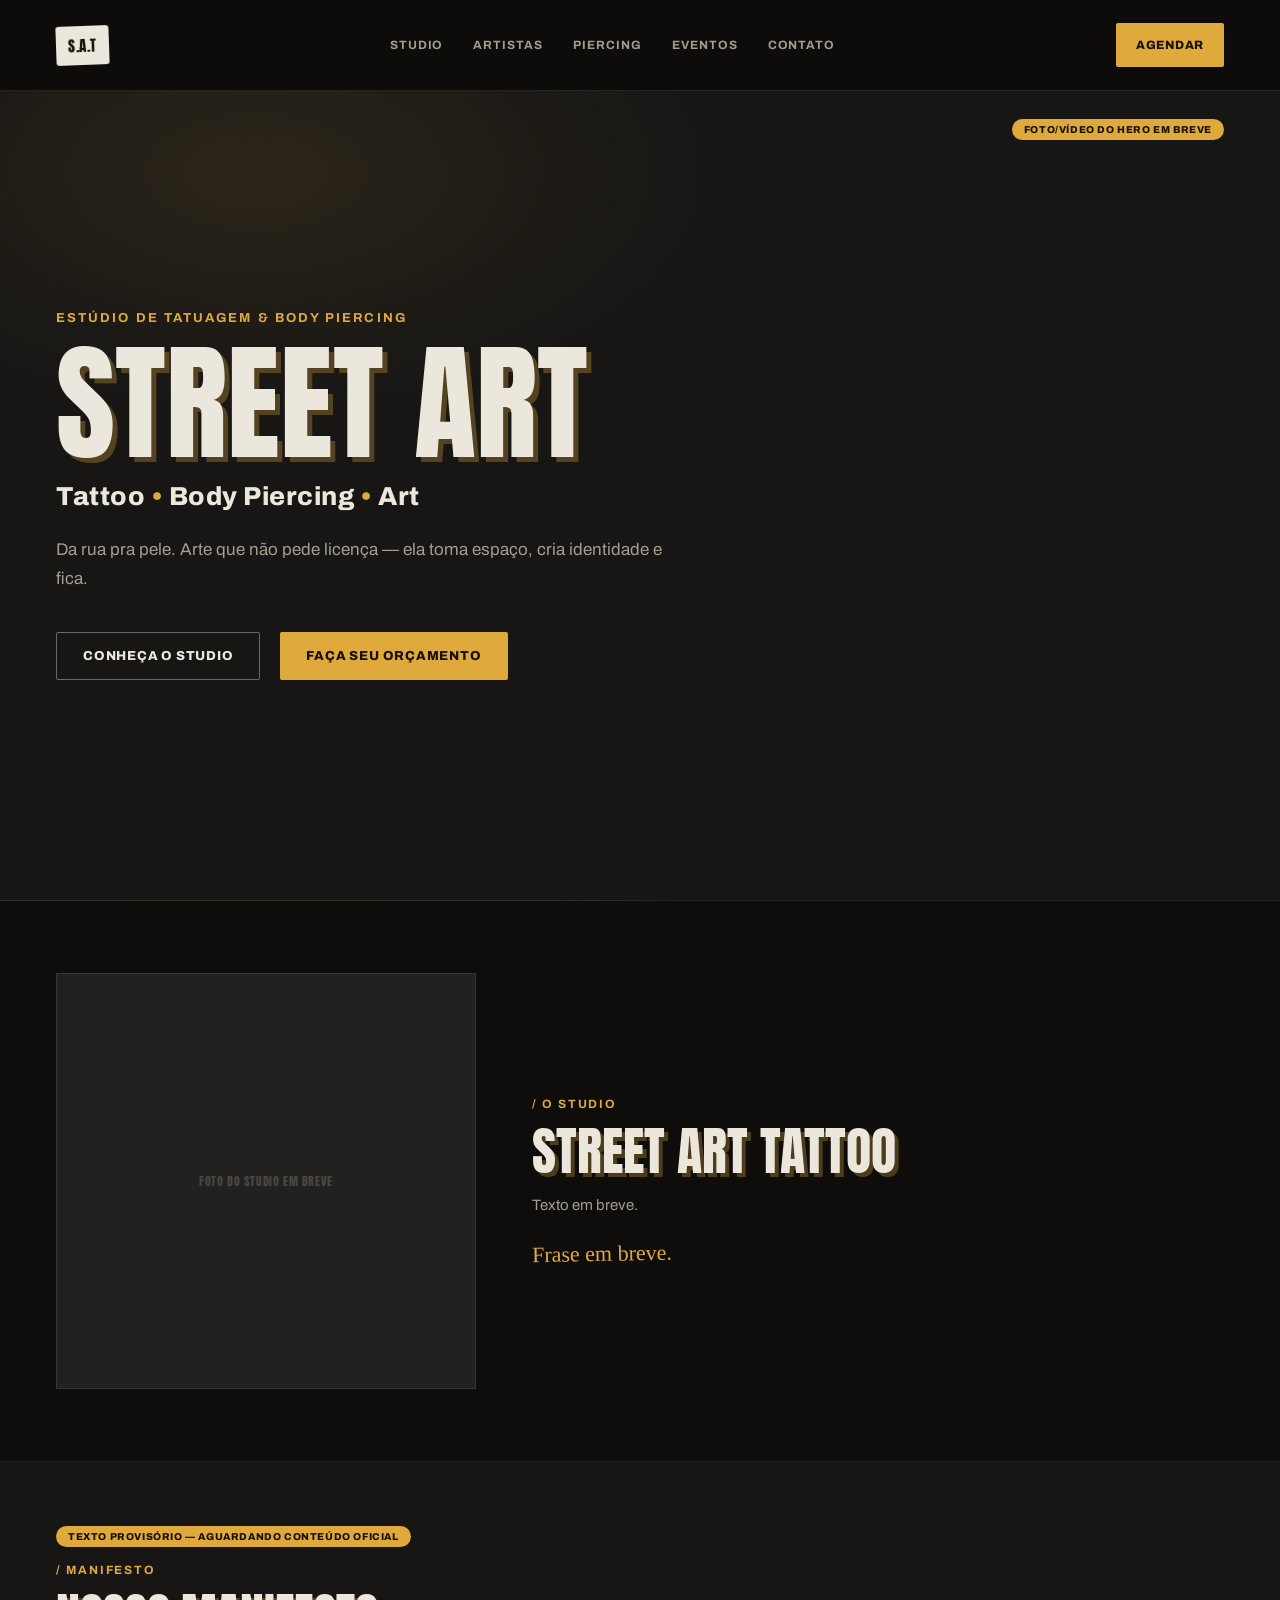
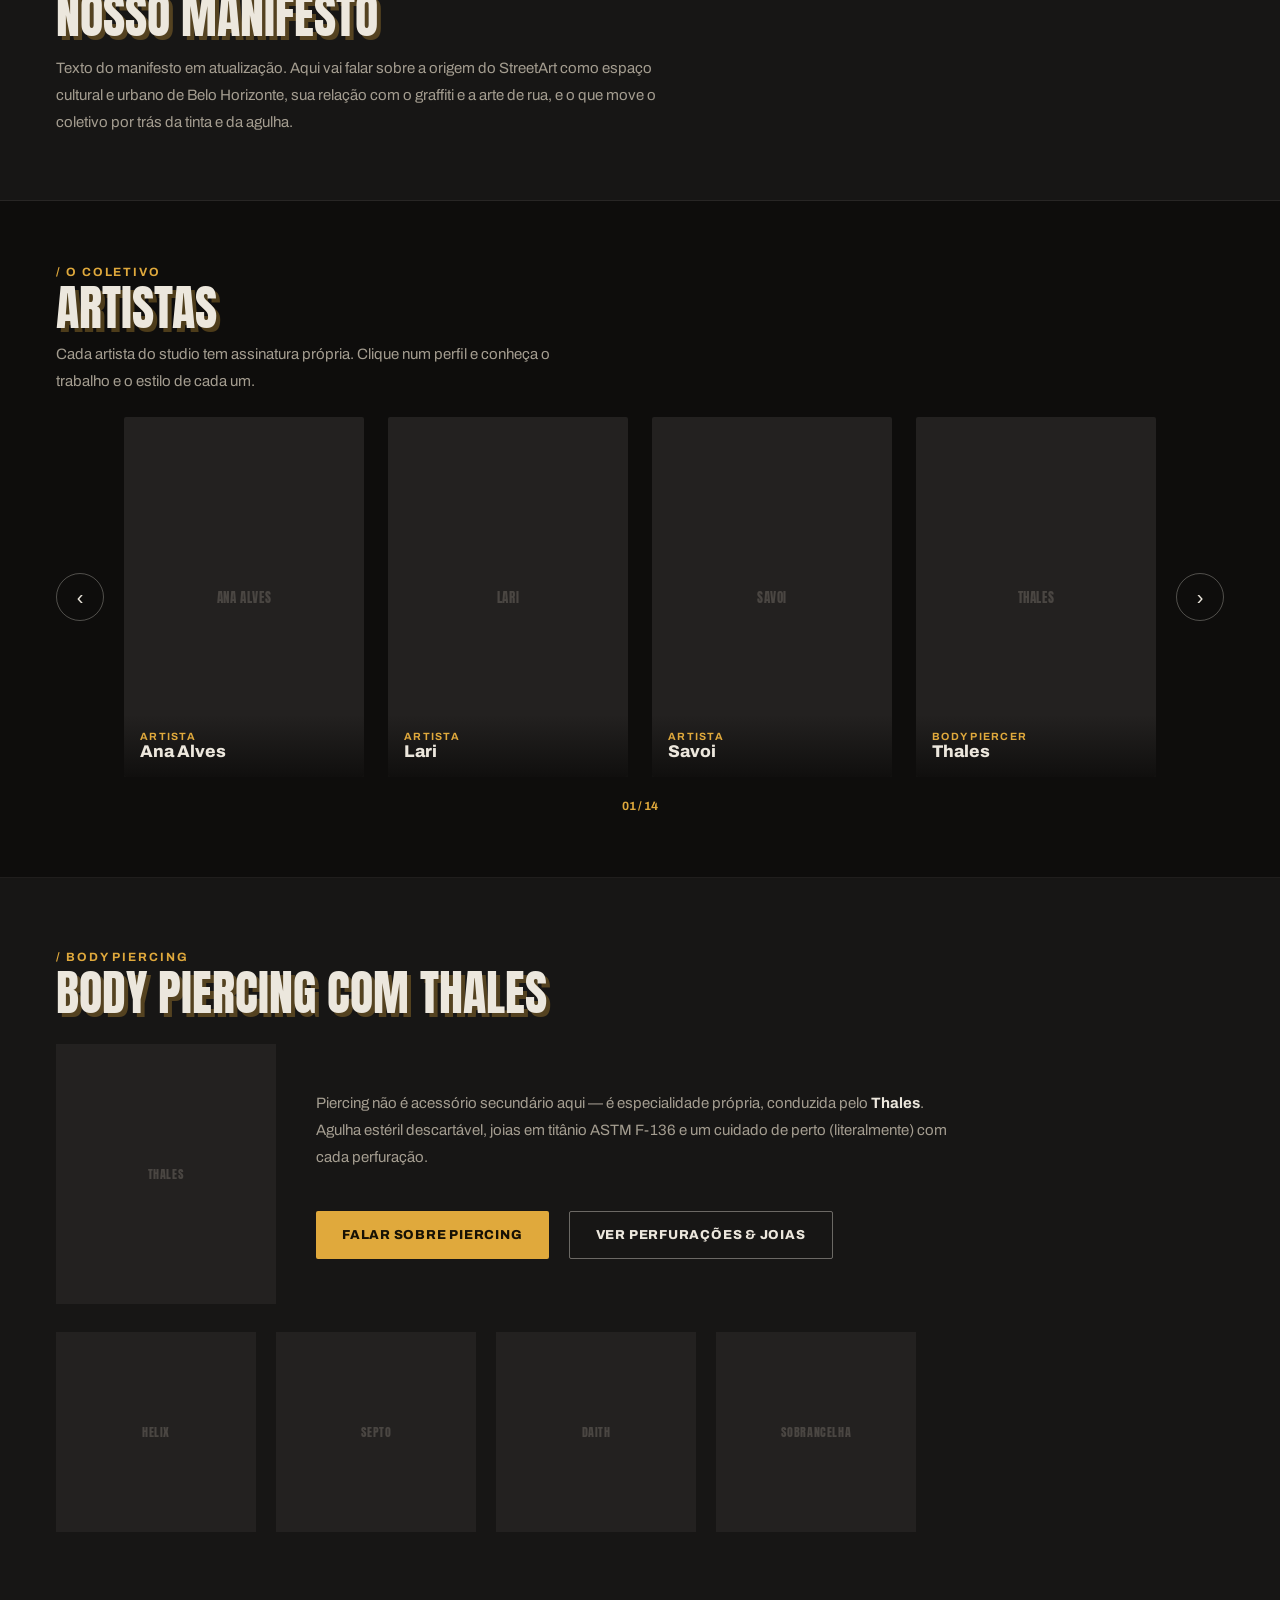
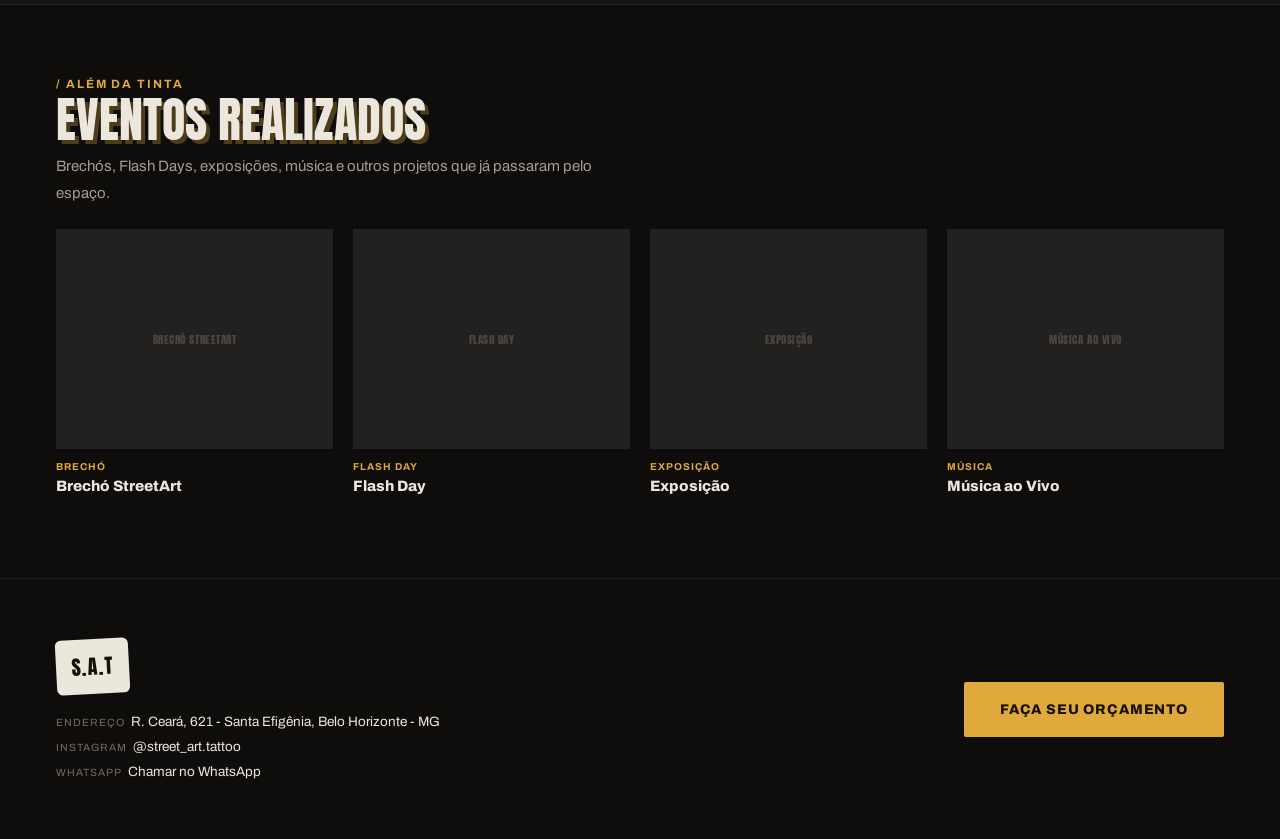
==== index.html @ d2ef6edf "Site Street Art Tattoo 2.0: home, perfil do Thales e modelo de artista Versão estática e responsiva " ====
<!doctype html>
<html lang="pt-BR">
<head>
<meta charset="utf-8">
<meta name="viewport" content="width=device-width, initial-scale=1">
<title>Street Art Tattoo — Tatuagem &amp; Body Piercing em BH</title>
<meta name="description" content="Street Art Tattoo — estúdio de tatuagem e body piercing em Santa Efigênia, Belo Horizonte. Da rua pra pele.">
<meta name="theme-color" content="#0e0d0c">
<link rel="icon" href="favicon.svg" type="image/svg+xml">
<link rel="preconnect" href="https://fonts.googleapis.com">
<link rel="preconnect" href="https://fonts.gstatic.com" crossorigin>
<link href="https://fonts.googleapis.com/css2?family=Archivo:wght@400;600;700;800;900&amp;family=Anton&amp;family=Permanent+Marker&amp;display=swap" rel="stylesheet">
<link rel="stylesheet" href="css/style.css">
</head>
<body>

<header class="site-header">
  <div class="container">
    <a class="logo" href="index.html" aria-label="Street Art Tattoo — início">S.A.T</a>
    <nav class="nav" id="nav" aria-label="Principal">
      <a href="#studio">Studio</a>
      <a href="#artistas">Artistas</a>
      <a href="#piercing">Piercing</a>
      <a href="#eventos">Eventos</a>
      <a href="#contato">Contato</a>
    </nav>
    <a class="btn btn-primary btn-sm" href="#contato" data-whatsapp="Olá! Quero agendar uma sessão.">Agendar</a>
    <button class="menu-toggle" type="button" aria-label="Abrir menu" aria-expanded="false" aria-controls="nav">
      <span></span><span></span><span></span>
    </button>
  </div>
</header>

<main>

  <section class="hero">
    <span class="badge">Foto/vídeo do hero em breve</span>
    <div class="container">
      <span class="eyebrow">Estúdio de Tatuagem &amp; Body Piercing</span>
      <h1 class="h-display h-xl">Street Art</h1>
      <div class="tagline">Tattoo <span>•</span> Body Piercing <span>•</span> Art</div>
      <p class="lead">Da rua pra pele. Arte que não pede licença — ela toma espaço, cria identidade e fica.</p>
      <div class="actions">
        <a class="btn btn-outline" href="#studio">Conheça o Studio</a>
        <a class="btn btn-primary" href="#contato" data-whatsapp="Olá! Quero fazer um orçamento.">Faça seu Orçamento</a>
      </div>
    </div>
  </section>

  <section class="studio pad" id="studio">
    <div class="container">
      <div class="ph"><span class="ph-label">Foto do studio em breve</span></div>
      <div class="text">
        <span class="eyebrow">/ O Studio</span>
        <h2 class="h-display h-md">Street Art Tattoo</h2>
        <p class="lead">Texto em breve.</p>
        <p class="marker">Frase em breve.</p>
      </div>
    </div>
  </section>

  <section class="manifesto alt" id="manifesto">
    <div class="container">
      <span class="badge">Texto provisório — aguardando conteúdo oficial</span>
      <span class="eyebrow">/ Manifesto</span>
      <h2 class="h-display h-sm">Nosso Manifesto</h2>
      <p class="lead">Texto do manifesto em atualização. Aqui vai falar sobre a origem do StreetArt como espaço cultural e urbano de Belo Horizonte, sua relação com o graffiti e a arte de rua, e o que move o coletivo por trás da tinta e da agulha.</p>
    </div>
  </section>

  <section class="artists" id="artistas" aria-roledescription="carrossel">
    <div class="container">
      <div class="head">
        <span class="eyebrow">/ O Coletivo</span>
        <h2 class="h-display h-sm">Artistas</h2>
        <p class="lead">Cada artista do studio tem assinatura própria. Clique num perfil e conheça o trabalho e o estilo de cada um.</p>
      </div>
      <div class="carousel">
        <button class="round-btn" type="button" data-carousel="prev" aria-label="Artista anterior">‹</button>
        <div class="carousel-track" aria-live="polite"></div>
        <button class="round-btn" type="button" data-carousel="next" aria-label="Próximo artista">›</button>
      </div>
      <div class="carousel-counter desktop"></div>
      <div class="carousel-controls-mobile">
        <button class="round-btn" type="button" data-carousel="prev" aria-label="Artista anterior">‹</button>
        <span class="carousel-counter"></span>
        <button class="round-btn" type="button" data-carousel="next" aria-label="Próximo artista">›</button>
      </div>
    </div>
  </section>

  <section class="piercing alt pad" id="piercing">
    <div class="container">
      <div class="head">
        <span class="eyebrow">/ Body Piercing</span>
        <h2 class="h-display h-sm">Body Piercing com Thales</h2>
      </div>
      <div class="piercing-row">
        <div class="ph"><span class="ph-label">Thales</span></div>
        <div class="text">
          <p class="lead">Piercing não é acessório secundário aqui — é especialidade própria, conduzida pelo <strong>Thales</strong>. Agulha estéril descartável, joias em titânio ASTM F-136 e um cuidado de perto (literalmente) com cada perfuração.</p>
          <div class="actions">
            <a class="btn btn-primary" href="#contato" data-whatsapp="Olá! Quero falar sobre piercing.">Falar sobre Piercing</a>
            <a class="btn btn-outline" href="thales.html">Ver Perfurações &amp; Joias</a>
          </div>
        </div>
      </div>
      <div class="grid-4 tiles">
        <div class="ph"><span class="ph-label">Helix</span></div>
        <div class="ph"><span class="ph-label">Septo</span></div>
        <div class="ph"><span class="ph-label">Daith</span></div>
        <div class="ph"><span class="ph-label">Sobrancelha</span></div>
      </div>
    </div>
  </section>

  <section class="events pad" id="eventos">
    <div class="container">
      <div class="head">
        <span class="eyebrow">/ Além da Tinta</span>
        <h2 class="h-display h-sm">Eventos Realizados</h2>
        <p class="lead">Brechós, Flash Days, exposições, música e outros projetos que já passaram pelo espaço.</p>
      </div>
      <div class="grid-4">
        <article class="event">
          <div class="ph"><span class="ph-label">Brechó StreetArt</span></div>
          <div class="meta"><span class="cat">Brechó</span><span class="title">Brechó StreetArt</span></div>
        </article>
        <article class="event">
          <div class="ph"><span class="ph-label">Flash Day</span></div>
          <div class="meta"><span class="cat">Flash Day</span><span class="title">Flash Day</span></div>
        </article>
        <article class="event">
          <div class="ph"><span class="ph-label">Exposição</span></div>
          <div class="meta"><span class="cat">Exposição</span><span class="title">Exposição</span></div>
        </article>
        <article class="event">
          <div class="ph"><span class="ph-label">Música ao Vivo</span></div>
          <div class="meta"><span class="cat">Música</span><span class="title">Música ao Vivo</span></div>
        </article>
      </div>
    </div>
  </section>

</main>

<footer class="site-footer" id="contato">
  <div class="container">
    <div class="info">
      <a class="logo" href="index.html" aria-label="Street Art Tattoo — início">S.A.T</a>
      <div class="row"><span class="k">Endereço</span><a href="https://www.google.com/maps/search/?api=1&amp;query=R.+Ceará,+621+-+Santa+Efigênia,+Belo+Horizonte+-+MG" target="_blank" rel="noopener">R. Ceará, 621 - Santa Efigênia, Belo Horizonte - MG</a></div>
      <div class="row"><span class="k">Instagram</span><a href="https://www.instagram.com/street_art.tattoo/" target="_blank" rel="noopener">@street_art.tattoo</a></div>
      <div class="row"><span class="k">WhatsApp</span><a href="#contato" data-whatsapp="Olá!">Chamar no WhatsApp</a></div>
    </div>
    <a class="btn btn-primary btn-lg" href="#contato" data-whatsapp="Olá! Quero fazer um orçamento.">Faça seu Orçamento</a>
  </div>
</footer>

<script src="js/main.js"></script>
</body>
</html>
---- css/style.css ----
:root {
  --bg: #0e0d0c;
  --bg-alt: #171615;
  --surface: #232120;
  --text: #ece7dd;
  --muted: #a49d90;
  --faint: #726b60;
  --placeholder: #4a4642;
  --accent: #e0a93c;
  --on-accent: #171104;
  --line: rgba(236, 231, 221, 0.08);
  --line-strong: rgba(236, 231, 221, 0.18);
  --shadow: rgba(224, 169, 60, 0.3);
  --gutter: 56px;
  --display: 'Anton', 'Impact', sans-serif;
  --body: 'Archivo', system-ui, sans-serif;
  --marker: 'Permanent Marker', cursive;
}

* { box-sizing: border-box; }

html { scroll-behavior: smooth; }

body {
  margin: 0;
  background: var(--bg);
  color: var(--text);
  font-family: var(--body);
  -webkit-font-smoothing: antialiased;
}

img { max-width: 100%; display: block; }

a { color: var(--accent); text-decoration: none; }
a:hover { color: var(--text); }

:focus-visible { outline: 2px solid var(--accent); outline-offset: 3px; }

.container { max-width: 1440px; margin: 0 auto; padding: 0 var(--gutter); }

/* ---------- Header ---------- */
.site-header {
  position: sticky;
  top: 0;
  z-index: 50;
  background: rgba(14, 13, 12, 0.94);
  backdrop-filter: blur(8px);
  border-bottom: 1px solid rgba(236, 231, 221, 0.1);
}
.site-header .container { height: 90px; display: flex; align-items: center; gap: 24px; }

.logo {
  background: var(--text);
  color: var(--on-accent);
  font-family: var(--display);
  font-size: 15px;
  letter-spacing: 0.04em;
  padding: 8px 12px;
  border-radius: 3px;
  transform: rotate(-2deg);
  display: inline-block;
}
.logo:hover { color: var(--on-accent); }

.nav { flex-grow: 1; display: flex; justify-content: center; gap: 30px; }
.nav a {
  font-size: 12px;
  font-weight: 700;
  letter-spacing: 0.08em;
  text-transform: uppercase;
  color: var(--muted);
  padding: 8px 0;
}
.nav a:hover, .nav a[aria-current="page"] { color: var(--accent); }

.menu-toggle {
  display: none;
  width: 44px;
  height: 44px;
  background: transparent;
  border: 0;
  padding: 11px;
  cursor: pointer;
  flex-direction: column;
  justify-content: center;
  gap: 4px;
}
.menu-toggle span { display: block; height: 2px; background: var(--text); transition: transform .2s, opacity .2s; }
.menu-toggle[aria-expanded="true"] span:nth-child(1) { transform: translateY(6px) rotate(45deg); }
.menu-toggle[aria-expanded="true"] span:nth-child(2) { opacity: 0; }
.menu-toggle[aria-expanded="true"] span:nth-child(3) { transform: translateY(-6px) rotate(-45deg); }

/* ---------- Buttons & labels ---------- */
.btn {
  display: inline-flex;
  align-items: center;
  justify-content: center;
  min-height: 44px;
  border-radius: 2px;
  padding: 16px 26px;
  font-family: var(--body);
  font-size: 13px;
  font-weight: 800;
  letter-spacing: 0.06em;
  text-transform: uppercase;
  cursor: pointer;
  transition: background .15s, color .15s, border-color .15s;
}
.btn-primary { background: var(--accent); color: var(--on-accent); border: 0; }
.btn-primary:hover { background: var(--text); color: var(--on-accent); }
.btn-outline { background: transparent; color: var(--text); border: 1px solid rgba(236, 231, 221, 0.4); }
.btn-outline:hover { border-color: var(--accent); color: var(--accent); }
.btn-sm { padding: 11px 20px; font-size: 12px; }
.btn-xs { padding: 9px 16px; font-size: 11.5px; font-weight: 700; letter-spacing: 0.05em; }
.btn-lg { padding: 20px 36px; font-size: 14px; }

.eyebrow {
  display: inline-block;
  font-size: 12px;
  font-weight: 700;
  letter-spacing: 0.16em;
  text-transform: uppercase;
  color: var(--accent);
}

.badge {
  display: inline-block;
  width: fit-content;
  background: var(--accent);
  color: var(--on-accent);
  font-size: 10px;
  font-weight: 800;
  letter-spacing: 0.06em;
  text-transform: uppercase;
  padding: 5px 12px;
  border-radius: 999px;
}

.chip {
  display: inline-block;
  padding: 7px 14px;
  font-size: 11px;
  font-weight: 700;
  letter-spacing: 0.06em;
  text-transform: uppercase;
  border: 1px solid var(--line-strong);
  color: var(--muted);
  border-radius: 999px;
}

.h-display {
  font-family: var(--display);
  font-weight: 400;
  text-transform: uppercase;
  line-height: 0.96;
  color: var(--text);
  margin: 0;
  text-shadow: 4px 4px 0 var(--shadow);
}
.h-xl { font-size: 128px; line-height: 0.94; text-shadow: 5px 5px 0 var(--shadow); }
.h-lg { font-size: 72px; line-height: 0.92; text-shadow: 5px 5px 0 var(--shadow); }
.h-md { font-size: 52px; }
.h-sm { font-size: 48px; }
.h-xs { font-size: 40px; text-shadow: 3px 3px 0 var(--shadow); }

.lead { font-size: 15px; line-height: 1.8; color: var(--muted); margin: 0; }
.marker { font-family: var(--marker); font-size: 22px; color: var(--accent); transform: rotate(-1deg); margin: 4px 0 0; }

.head { display: flex; flex-direction: column; gap: 6px; }

/* ---------- Placeholders ---------- */
.ph {
  background: var(--surface);
  display: flex;
  align-items: center;
  justify-content: center;
  position: relative;
  overflow: hidden;
}
.ph > .ph-label {
  font-family: var(--display);
  font-size: 12px;
  letter-spacing: 0.05em;
  text-transform: uppercase;
  color: var(--placeholder);
  text-align: center;
  padding: 0 8px;
}
.ph .badge-corner { position: absolute; right: 10px; bottom: 10px; font-size: 9px; padding: 4px 9px; }

.card-overlay {
  position: absolute;
  left: 0; right: 0; bottom: 0;
  padding: 16px;
  background: linear-gradient(180deg, transparent, rgba(14, 13, 12, 0.9));
}
.card-overlay .role { font-size: 10.5px; font-weight: 700; letter-spacing: 0.12em; text-transform: uppercase; color: var(--accent); }
.card-overlay .name { font-weight: 800; font-size: 17px; color: var(--text); }

/* ---------- Sections ---------- */
section { border-bottom: 1px solid var(--line); }
.alt { background: var(--bg-alt); }
.pad { padding-top: 72px; padding-bottom: 72px; }

.hero {
  min-height: clamp(600px, calc(100svh - 90px), 820px);
  display: flex;
  align-items: center;
  position: relative;
  background: radial-gradient(ellipse 60% 50% at 20% 10%, rgba(224, 169, 60, 0.10), transparent 60%), var(--bg-alt);
}
.hero .container { display: flex; flex-direction: column; gap: 18px; width: 100%; padding-top: 80px; padding-bottom: 80px; }
.hero .badge { position: absolute; right: var(--gutter); top: 28px; }
.hero .eyebrow { font-size: 13px; }
.hero .tagline { font-weight: 800; font-size: 26px; letter-spacing: 0.02em; }
.hero .tagline span { color: var(--accent); }
.hero .lead { font-size: 17px; line-height: 1.7; max-width: 640px; margin-top: 8px; }
.actions { display: flex; flex-wrap: wrap; gap: 20px; margin-top: 20px; }

.studio .container { display: flex; gap: 56px; align-items: center; }
.studio .ph { width: 420px; height: 416px; flex-shrink: 0; border: 1px solid rgba(236, 231, 221, 0.1); }
.studio .text { display: flex; flex-direction: column; gap: 16px; }
.studio .lead { max-width: 46ch; }

.manifesto .container { display: flex; flex-direction: column; gap: 16px; padding-top: 64px; padding-bottom: 64px; }
.manifesto .lead { max-width: 68ch; }

.artists .container { display: flex; flex-direction: column; gap: 22px; padding-top: 64px; padding-bottom: 64px; }
.artists .head .lead { max-width: 60ch; margin-top: 4px; }

.carousel { display: flex; align-items: center; gap: 20px; }
.carousel-track { flex-grow: 1; display: grid; grid-template-columns: repeat(4, minmax(0, 1fr)); gap: 24px; }
.carousel-card { height: 360px; border-radius: 2px; color: var(--text); transition: transform .2s; }
.carousel-card:hover { transform: translateY(-4px); color: var(--text); }
.carousel-card .ph-label { font-size: 13px; }
.round-btn {
  flex-shrink: 0;
  width: 48px;
  height: 48px;
  border-radius: 50%;
  border: 1px solid rgba(236, 231, 221, 0.3);
  background: transparent;
  color: var(--text);
  font-size: 20px;
  cursor: pointer;
  display: flex;
  align-items: center;
  justify-content: center;
}
.round-btn:hover { border-color: var(--accent); color: var(--accent); }
.carousel-counter { text-align: center; font-size: 12px; font-weight: 700; color: var(--accent); }
.carousel-controls-mobile { display: none; }

.piercing .container { display: flex; flex-direction: column; gap: 28px; }
.piercing-row { display: flex; gap: 40px; align-items: center; }
.piercing-row .ph { width: 220px; height: 260px; flex-shrink: 0; }
.piercing-row .text { display: flex; flex-direction: column; gap: 20px; max-width: 640px; }
.piercing-row strong { color: var(--text); }

.grid-4 { display: grid; grid-template-columns: repeat(4, minmax(0, 1fr)); gap: 20px; }
.tiles { max-width: 860px; }
.tiles .ph { aspect-ratio: 1; }

.events .container { display: flex; flex-direction: column; gap: 22px; }
.events .head .lead { max-width: 60ch; margin-top: 4px; }
.events .grid-4 { max-width: 1260px; }
.event .ph { height: 220px; }
.event .ph-label { font-size: 11px; }
.event .meta { padding: 12px 0; display: flex; flex-direction: column; gap: 6px; }
.event .cat { font-size: 10px; font-weight: 700; letter-spacing: 0.1em; text-transform: uppercase; color: var(--accent); }
.event .title { font-weight: 800; font-size: 15px; }

/* ---------- Footer ---------- */
.site-footer .container { padding-top: 60px; padding-bottom: 60px; display: flex; justify-content: space-between; align-items: center; gap: 32px; }
.site-footer .info { display: flex; flex-direction: column; gap: 10px; }
.site-footer .logo { font-size: 20px; padding: 12px 16px; border-radius: 6px; transform: rotate(-3deg); width: fit-content; margin-bottom: 10px; }
.site-footer .row { font-size: 13.5px; color: var(--text); }
.site-footer .row a { color: var(--text); }
.site-footer .row a:hover { color: var(--accent); }
.site-footer .k { color: var(--faint); font-size: 10.5px; letter-spacing: 0.1em; text-transform: uppercase; margin-right: 6px; }

/* ---------- Profile pages ---------- */
.profile .container { padding-top: 44px; padding-bottom: 44px; display: flex; flex-direction: column; gap: 26px; }
.back { font-size: 12.5px; font-weight: 700; letter-spacing: 0.06em; text-transform: uppercase; color: var(--muted); width: fit-content; }
.profile-row { display: flex; gap: 48px; align-items: flex-start; }
.profile-row .ph { width: 280px; height: 360px; flex-shrink: 0; }
.profile-row .ph-label { font-size: 14px; }
.profile-row .text { display: flex; flex-direction: column; gap: 16px; }
.profile-row .lead { max-width: 56ch; }
.chips { display: flex; flex-wrap: wrap; gap: 8px; }
.inline-actions { display: flex; flex-wrap: wrap; align-items: center; gap: 24px; margin-top: 4px; }
.text-link { font-size: 12.5px; font-weight: 700; }

.block .container { padding-top: 44px; padding-bottom: 44px; display: flex; flex-direction: column; gap: 22px; }
.block .head .lead { font-size: 14px; line-height: 1.7; margin-top: 6px; }

.work { height: 240px; }
.work .card-overlay { padding: 12px; }
.work .card-overlay .role { font-size: 10px; letter-spacing: 0.1em; }
.work .card-overlay .name { font-size: 14px; }

.price-list { display: flex; flex-direction: column; }
.price-row {
  display: grid;
  grid-template-columns: 1fr 200px 220px;
  align-items: center;
  padding: 16px 0;
  border-bottom: 1px solid rgba(236, 231, 221, 0.1);
}
.price-row:last-child { border-bottom: 0; }
.price-row .name { font-weight: 800; font-size: 15px; }
.price-row .sub { font-size: 11.5px; color: var(--muted); text-transform: uppercase; letter-spacing: 0.04em; }

.product .ph { height: 160px; }
.product .ph-label { font-size: 11px; }
.product .meta { padding: 12px 0; display: flex; flex-direction: column; gap: 8px; align-items: flex-start; }
.product .title { font-weight: 800; font-size: 14px; }
.product .badge { font-size: 9.5px; padding: 4px 10px; }

.profile-footer .container { padding-top: 52px; padding-bottom: 52px; }

/* ---------- Responsive ---------- */
@media (max-width: 1100px) {
  .h-xl { font-size: 96px; }
  .carousel-track { grid-template-columns: repeat(3, minmax(0, 1fr)); }
  .carousel-track .carousel-card:nth-child(4) { display: none; }
}

@media (max-width: 860px) {
  :root { --gutter: 20px; }
  .site-header .container { height: 64px; justify-content: space-between; }
  .logo { font-size: 13px; padding: 6px 10px; }
  .menu-toggle { display: flex; }
  .site-header .btn-sm { display: none; }
  .nav {
    display: none;
    position: absolute;
    top: 64px; left: 0; right: 0;
    flex-direction: column;
    gap: 0;
    background: var(--bg);
    border-bottom: 1px solid rgba(236, 231, 221, 0.1);
    padding: 8px var(--gutter) 20px;
  }
  .nav.open { display: flex; }
  .nav a { font-size: 14px; padding: 14px 0; border-bottom: 1px solid var(--line); }

  .pad { padding-top: 40px; padding-bottom: 40px; }
  .hero { min-height: 620px; background: radial-gradient(ellipse 70% 50% at 30% 10%, rgba(224, 169, 60, 0.10), transparent 60%), var(--bg-alt); }
  .hero .container { gap: 14px; padding-top: 56px; padding-bottom: 32px; }
  .hero .badge { right: var(--gutter); top: 16px; font-size: 9px; padding: 4px 9px; }
  .hero .eyebrow { font-size: 11px; letter-spacing: 0.14em; }
  .h-xl { font-size: 58px; text-shadow: 4px 4px 0 var(--shadow); }
  .hero .tagline { font-size: 15px; }
  .hero .lead { font-size: 14px; line-height: 1.6; }
  .actions { flex-direction: column; gap: 12px; margin-top: 10px; }
  .actions .btn { width: 100%; padding: 15px; }

  .h-md, .h-sm { font-size: 34px; text-shadow: 3px 3px 0 var(--shadow); }
  .h-xs { font-size: 32px; }
  .h-lg { font-size: 56px; }
  .eyebrow { font-size: 11px; letter-spacing: 0.14em; }
  .lead { font-size: 14px; line-height: 1.7; }
  .marker { font-size: 18px; }

  .studio .container { flex-direction: column; align-items: stretch; gap: 18px; }
  .studio .ph { width: 100%; height: 220px; }

  .manifesto .container, .artists .container { padding-top: 40px; padding-bottom: 40px; }

  .carousel .round-btn { display: none; }
  .carousel-track { grid-template-columns: repeat(2, minmax(0, 1fr)); gap: 14px; }
  .carousel-track .carousel-card:nth-child(n+3) { display: none; }
  .carousel-card { height: 190px; }
  .carousel-card .ph-label { font-size: 10px; }
  .carousel-card .card-overlay { padding: 10px; }
  .carousel-card .card-overlay .role { font-size: 9px; }
  .carousel-card .card-overlay .name { font-size: 13px; }
  .carousel-controls-mobile { display: flex; align-items: center; justify-content: center; gap: 18px; }
  .carousel-controls-mobile .round-btn { width: 44px; height: 44px; font-size: 18px; }
  .carousel-counter.desktop { display: none; }

  .piercing .container { gap: 18px; }
  .piercing-row { flex-direction: column; align-items: stretch; gap: 18px; }
  .piercing-row .ph { width: 100%; height: 220px; }
  .piercing-row .actions { margin-top: 0; }

  .grid-4 { grid-template-columns: repeat(2, minmax(0, 1fr)); gap: 14px; }
  .tiles .ph { aspect-ratio: auto; height: 160px; }
  .event .ph { height: 140px; }
  .event .ph-label { font-size: 9px; }
  .event .cat { display: none; }
  .event .meta { padding: 8px 0 0; }
  .event .title { font-size: 12px; font-weight: 700; }

  .site-footer .container { flex-direction: column; align-items: stretch; padding-top: 40px; padding-bottom: 40px; gap: 14px; }
  .site-footer .row .k { display: block; margin-bottom: 2px; }
  .site-footer .btn { width: 100%; padding: 16px; font-size: 13px; }

  .profile-row { flex-direction: column; gap: 24px; }
  .profile-row .ph { width: 100%; max-width: 360px; height: 360px; }
  .price-row { grid-template-columns: 1fr; gap: 8px; }
  .product .ph { height: 140px; }
}

@media (prefers-reduced-motion: reduce) {
  html { scroll-behavior: auto; }
  * { transition: none !important; }
}
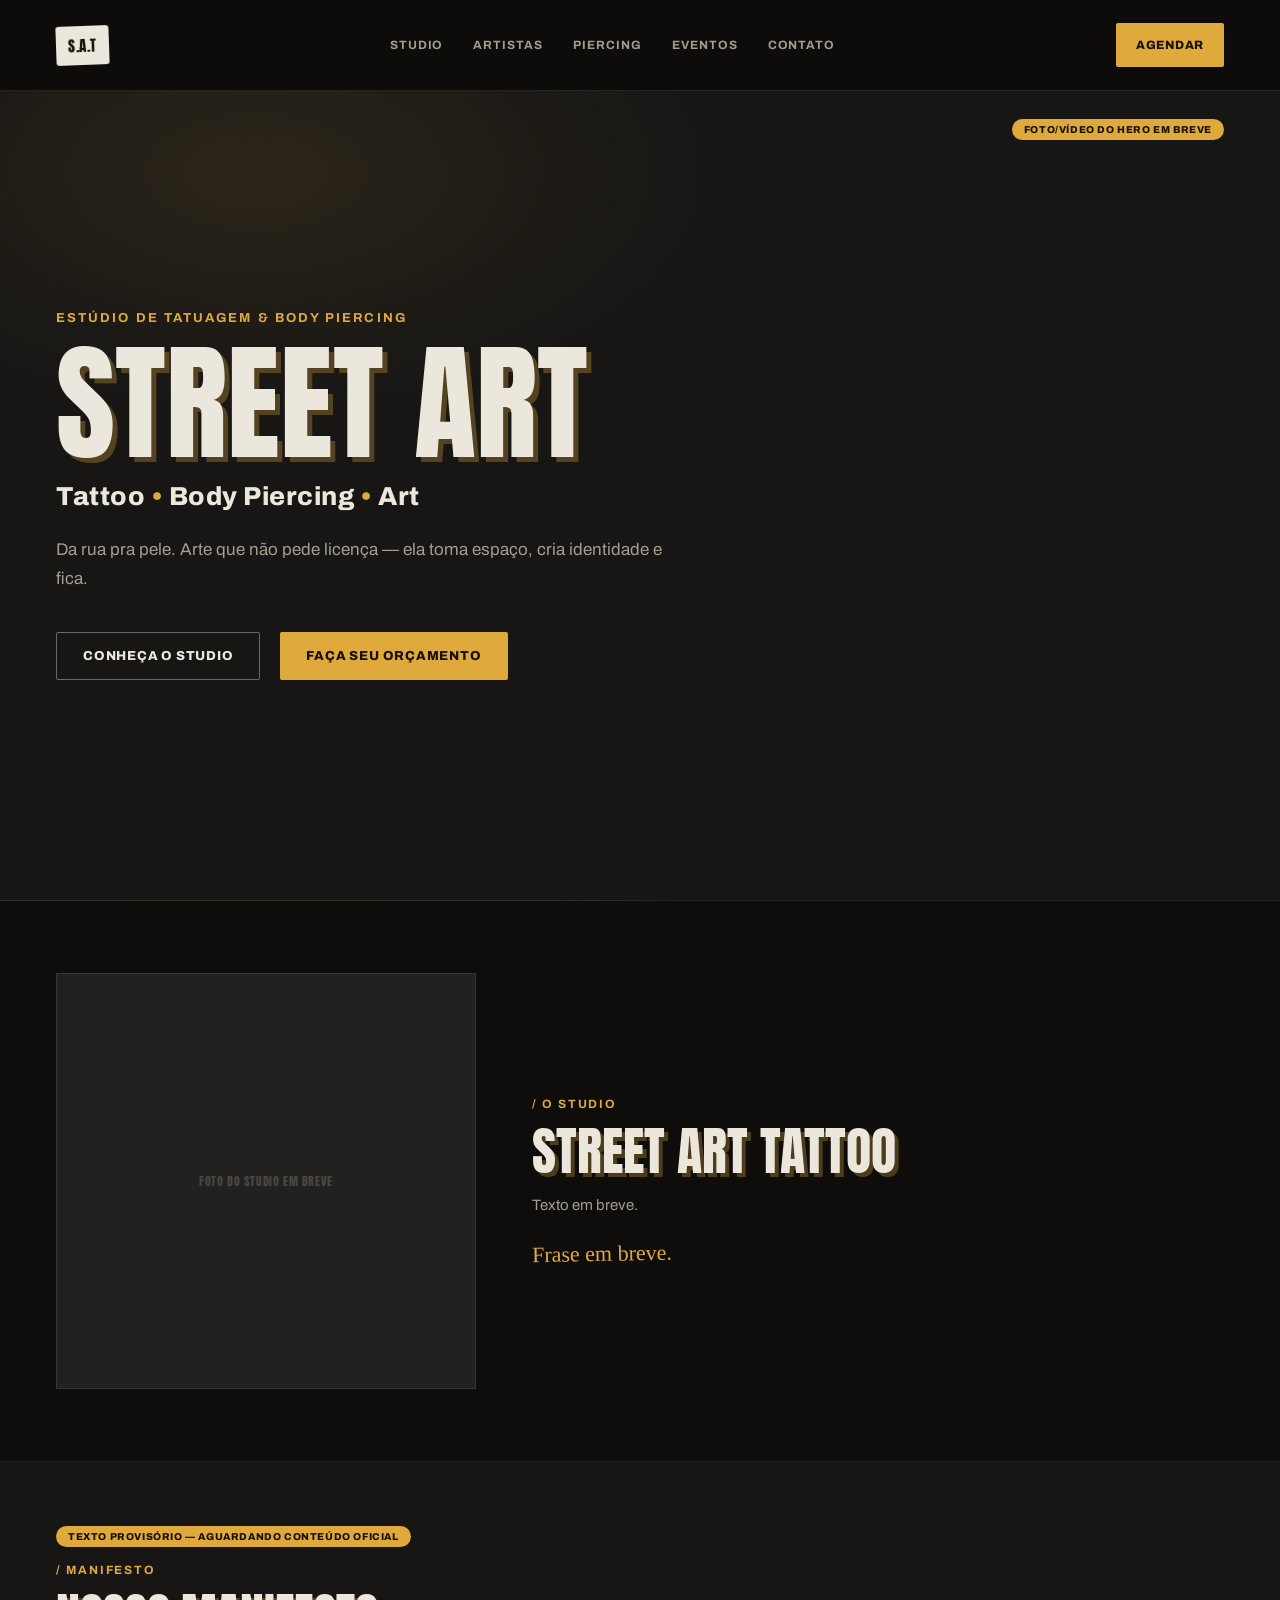
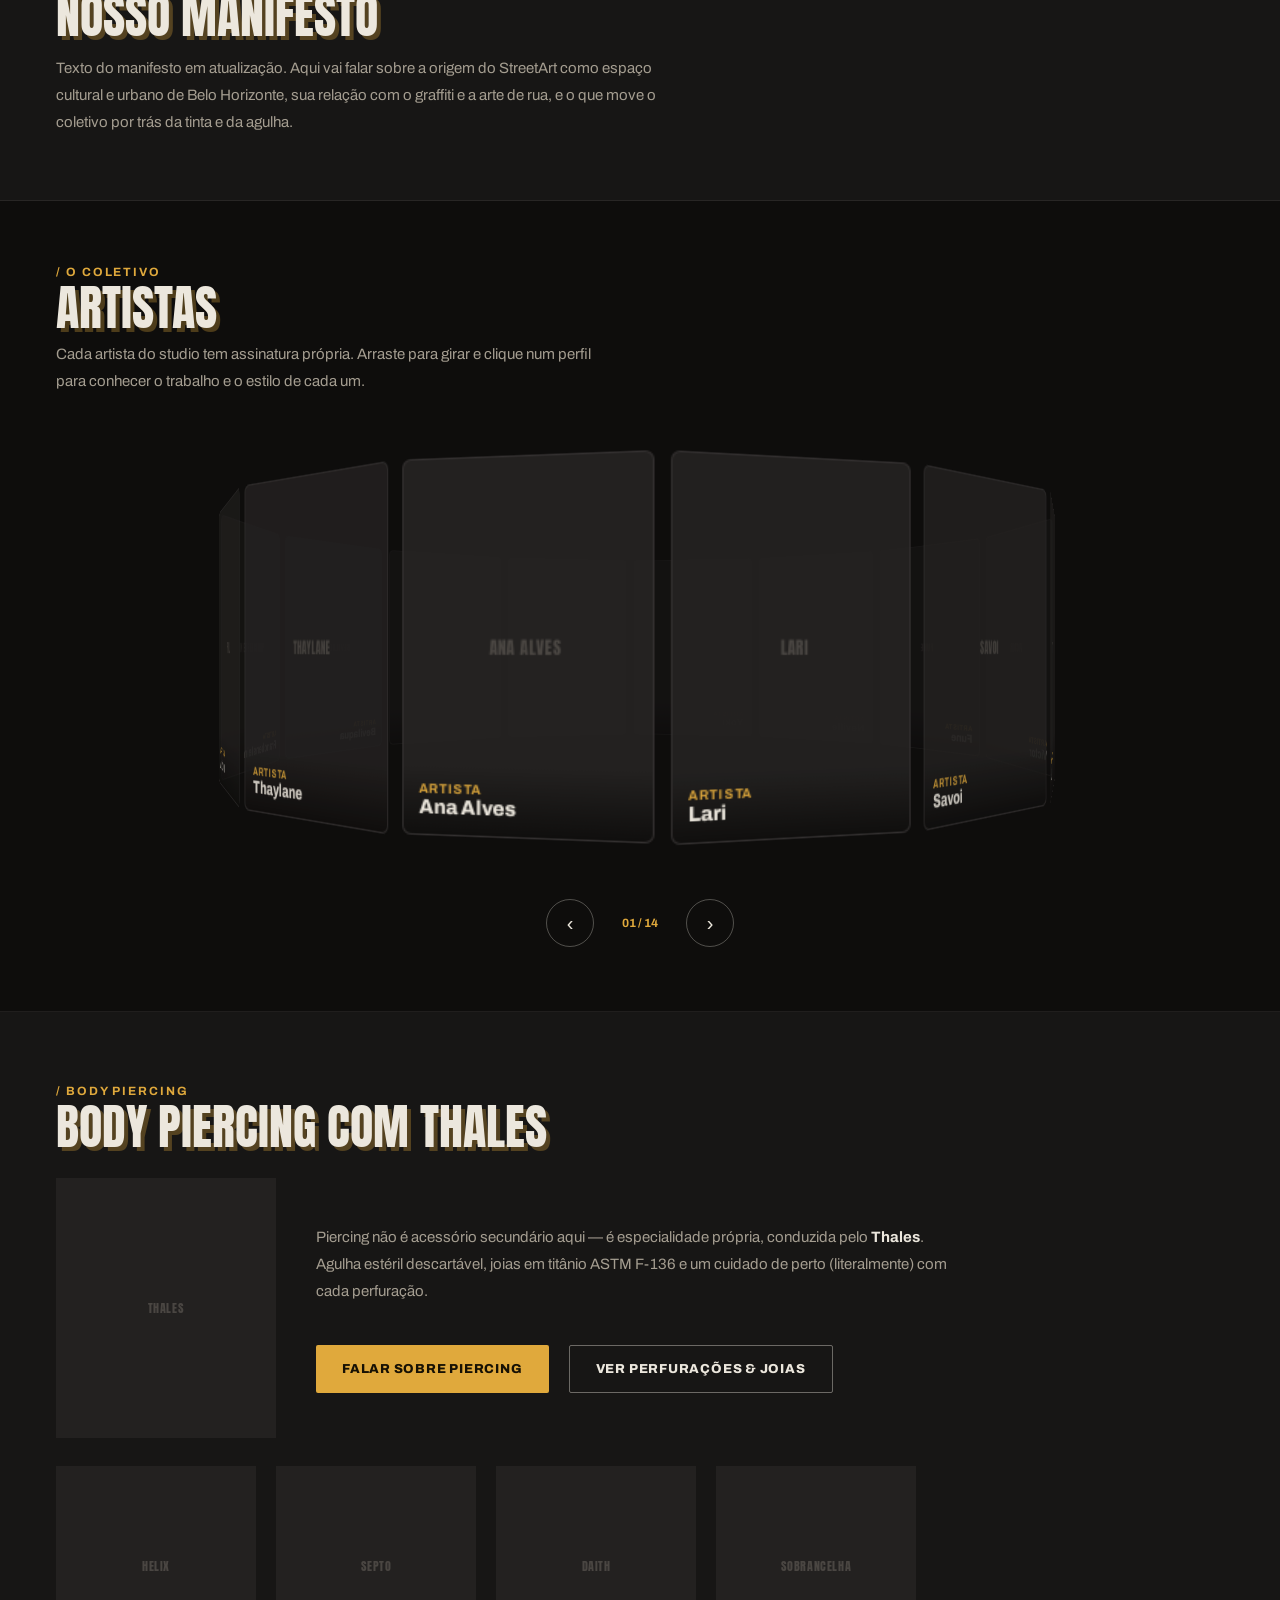
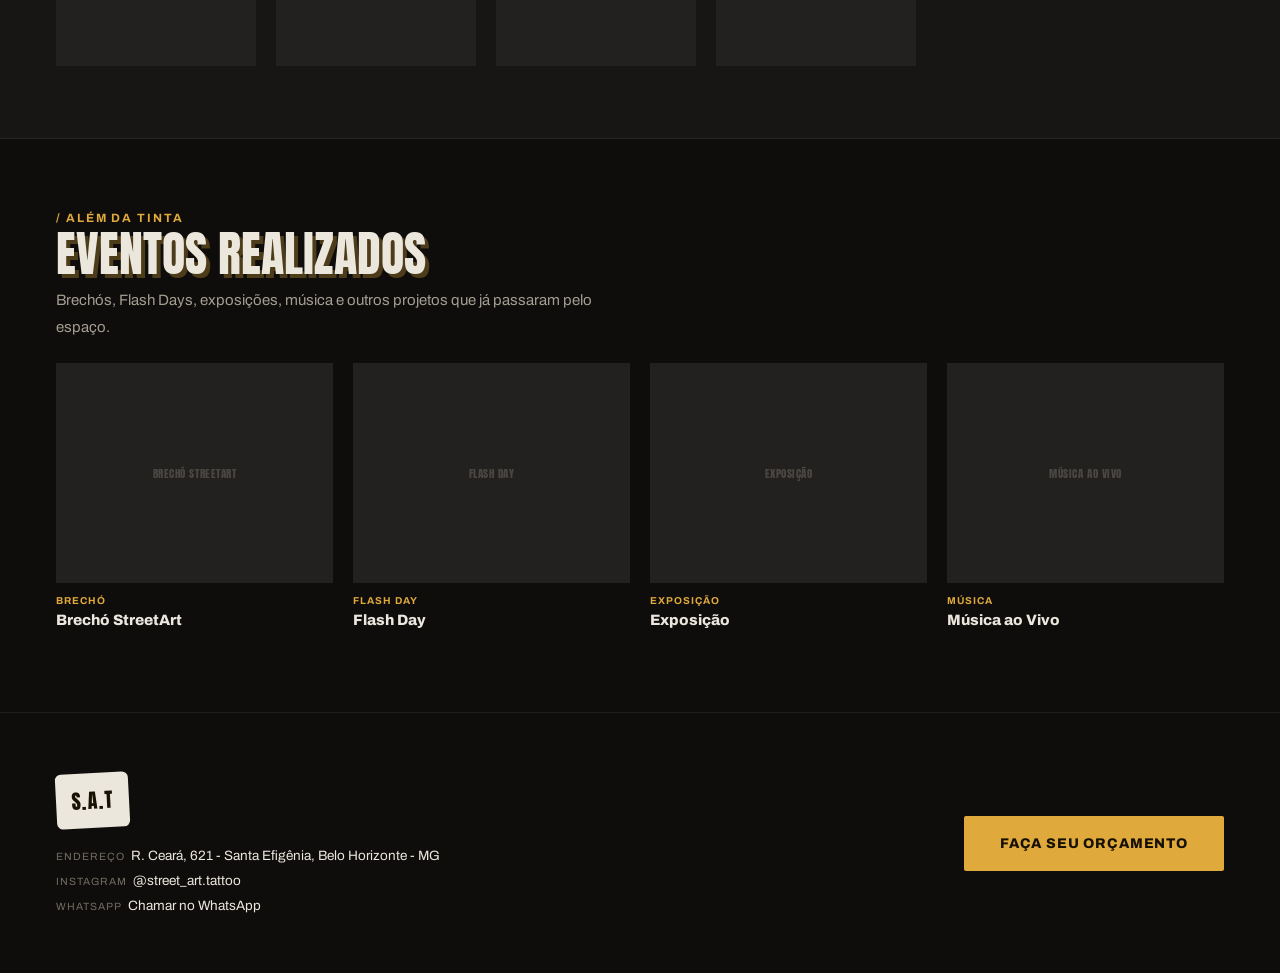
==== commit fd90c2e5: "Carrossel de artistas em cilindro 3D com giro contínuo Substitui a grade de 4 cards por um cilindro " ====
--- a/index.html
+++ b/index.html
@@ -68,20 +68,17 @@
     </div>
   </section>
 
-  <section class="artists" id="artistas" aria-roledescription="carrossel">
+  <section class="artists" id="artistas">
     <div class="container">
       <div class="head">
         <span class="eyebrow">/ O Coletivo</span>
         <h2 class="h-display h-sm">Artistas</h2>
-        <p class="lead">Cada artista do studio tem assinatura própria. Clique num perfil e conheça o trabalho e o estilo de cada um.</p>
+        <p class="lead">Cada artista do studio tem assinatura própria. Arraste para girar e clique num perfil para conhecer o trabalho e o estilo de cada um.</p>
       </div>
-      <div class="carousel">
-        <button class="round-btn" type="button" data-carousel="prev" aria-label="Artista anterior">‹</button>
-        <div class="carousel-track" aria-live="polite"></div>
-        <button class="round-btn" type="button" data-carousel="next" aria-label="Próximo artista">›</button>
+      <div class="cyl-stage" role="region" aria-roledescription="carrossel" aria-label="Artistas do studio">
+        <div class="cyl"></div>
       </div>
-      <div class="carousel-counter desktop"></div>
-      <div class="carousel-controls-mobile">
+      <div class="cyl-controls">
         <button class="round-btn" type="button" data-carousel="prev" aria-label="Artista anterior">‹</button>
         <span class="carousel-counter"></span>
         <button class="round-btn" type="button" data-carousel="next" aria-label="Próximo artista">›</button>
--- a/css/style.css
+++ b/css/style.css
@@ -228,11 +228,46 @@
 .artists .container { display: flex; flex-direction: column; gap: 22px; padding-top: 64px; padding-bottom: 64px; }
 .artists .head .lead { max-width: 60ch; margin-top: 4px; }
 
-.carousel { display: flex; align-items: center; gap: 20px; }
-.carousel-track { flex-grow: 1; display: grid; grid-template-columns: repeat(4, minmax(0, 1fr)); gap: 24px; }
-.carousel-card { height: 360px; border-radius: 2px; color: var(--text); transition: transform .2s; }
-.carousel-card:hover { transform: translateY(-4px); color: var(--text); }
-.carousel-card .ph-label { font-size: 13px; }
+.cyl-stage {
+  --face-w: 171px;
+  position: relative;
+  height: 460px;
+  perspective: 1000px;
+  overflow: hidden;
+  cursor: grab;
+  touch-action: pan-y;
+  user-select: none;
+  -webkit-mask-image: linear-gradient(to right, transparent, #000 12%, #000 88%, transparent);
+  mask-image: linear-gradient(to right, transparent, #000 12%, #000 88%, transparent);
+}
+.cyl-stage.dragging { cursor: grabbing; }
+.cyl { position: absolute; inset: 0; transform-style: preserve-3d; will-change: transform; }
+.cyl-face {
+  position: absolute;
+  left: 50%;
+  top: 50%;
+  width: var(--face-w);
+  height: calc(var(--face-w) * 1.45);
+  margin-left: calc(var(--face-w) / -2);
+  margin-top: calc(var(--face-w) * -0.725);
+  padding: 4px;
+  color: var(--text);
+  -webkit-user-drag: none;
+}
+.cyl-face:hover, .cyl-face:focus-visible { color: var(--text); outline: none; }
+.cyl-card {
+  width: 100%;
+  height: 100%;
+  border-radius: 6px;
+  border: 1px solid rgba(236, 231, 221, 0.08);
+  transition: border-color .2s;
+}
+.cyl-face:hover .cyl-card, .cyl-face:focus-visible .cyl-card { border-color: var(--accent); }
+.cyl-card .ph-label { font-size: 11px; }
+.cyl-card .card-overlay { padding: 10px; }
+.cyl-card .card-overlay .role { font-size: 8.5px; letter-spacing: 0.1em; }
+.cyl-card .card-overlay .name { font-size: 13px; }
+.cyl-controls { display: flex; align-items: center; justify-content: center; gap: 18px; }
 .round-btn {
   flex-shrink: 0;
   width: 48px;
@@ -248,8 +283,7 @@
   justify-content: center;
 }
 .round-btn:hover { border-color: var(--accent); color: var(--accent); }
-.carousel-counter { text-align: center; font-size: 12px; font-weight: 700; color: var(--accent); }
-.carousel-controls-mobile { display: none; }
+.carousel-counter { min-width: 56px; text-align: center; font-size: 12px; font-weight: 700; color: var(--accent); }
 
 .piercing .container { display: flex; flex-direction: column; gap: 28px; }
 .piercing-row { display: flex; gap: 40px; align-items: center; }
@@ -322,8 +356,6 @@
 /* ---------- Responsive ---------- */
 @media (max-width: 1100px) {
   .h-xl { font-size: 96px; }
-  .carousel-track { grid-template-columns: repeat(3, minmax(0, 1fr)); }
-  .carousel-track .carousel-card:nth-child(4) { display: none; }
 }
 
 @media (max-width: 860px) {
@@ -368,17 +400,12 @@
 
   .manifesto .container, .artists .container { padding-top: 40px; padding-bottom: 40px; }
 
-  .carousel .round-btn { display: none; }
-  .carousel-track { grid-template-columns: repeat(2, minmax(0, 1fr)); gap: 14px; }
-  .carousel-track .carousel-card:nth-child(n+3) { display: none; }
-  .carousel-card { height: 190px; }
-  .carousel-card .ph-label { font-size: 10px; }
-  .carousel-card .card-overlay { padding: 10px; }
-  .carousel-card .card-overlay .role { font-size: 9px; }
-  .carousel-card .card-overlay .name { font-size: 13px; }
-  .carousel-controls-mobile { display: flex; align-items: center; justify-content: center; gap: 18px; }
-  .carousel-controls-mobile .round-btn { width: 44px; height: 44px; font-size: 18px; }
-  .carousel-counter.desktop { display: none; }
+  .cyl-stage { height: 300px; margin: 0 calc(var(--gutter) * -1); }
+  .cyl-card .ph-label { font-size: 9px; }
+  .cyl-card .card-overlay { padding: 7px; }
+  .cyl-card .card-overlay .role { font-size: 7px; }
+  .cyl-card .card-overlay .name { font-size: 10.5px; }
+  .cyl-controls .round-btn { width: 44px; height: 44px; font-size: 18px; }
 
   .piercing .container { gap: 18px; }
   .piercing-row { flex-direction: column; align-items: stretch; gap: 18px; }
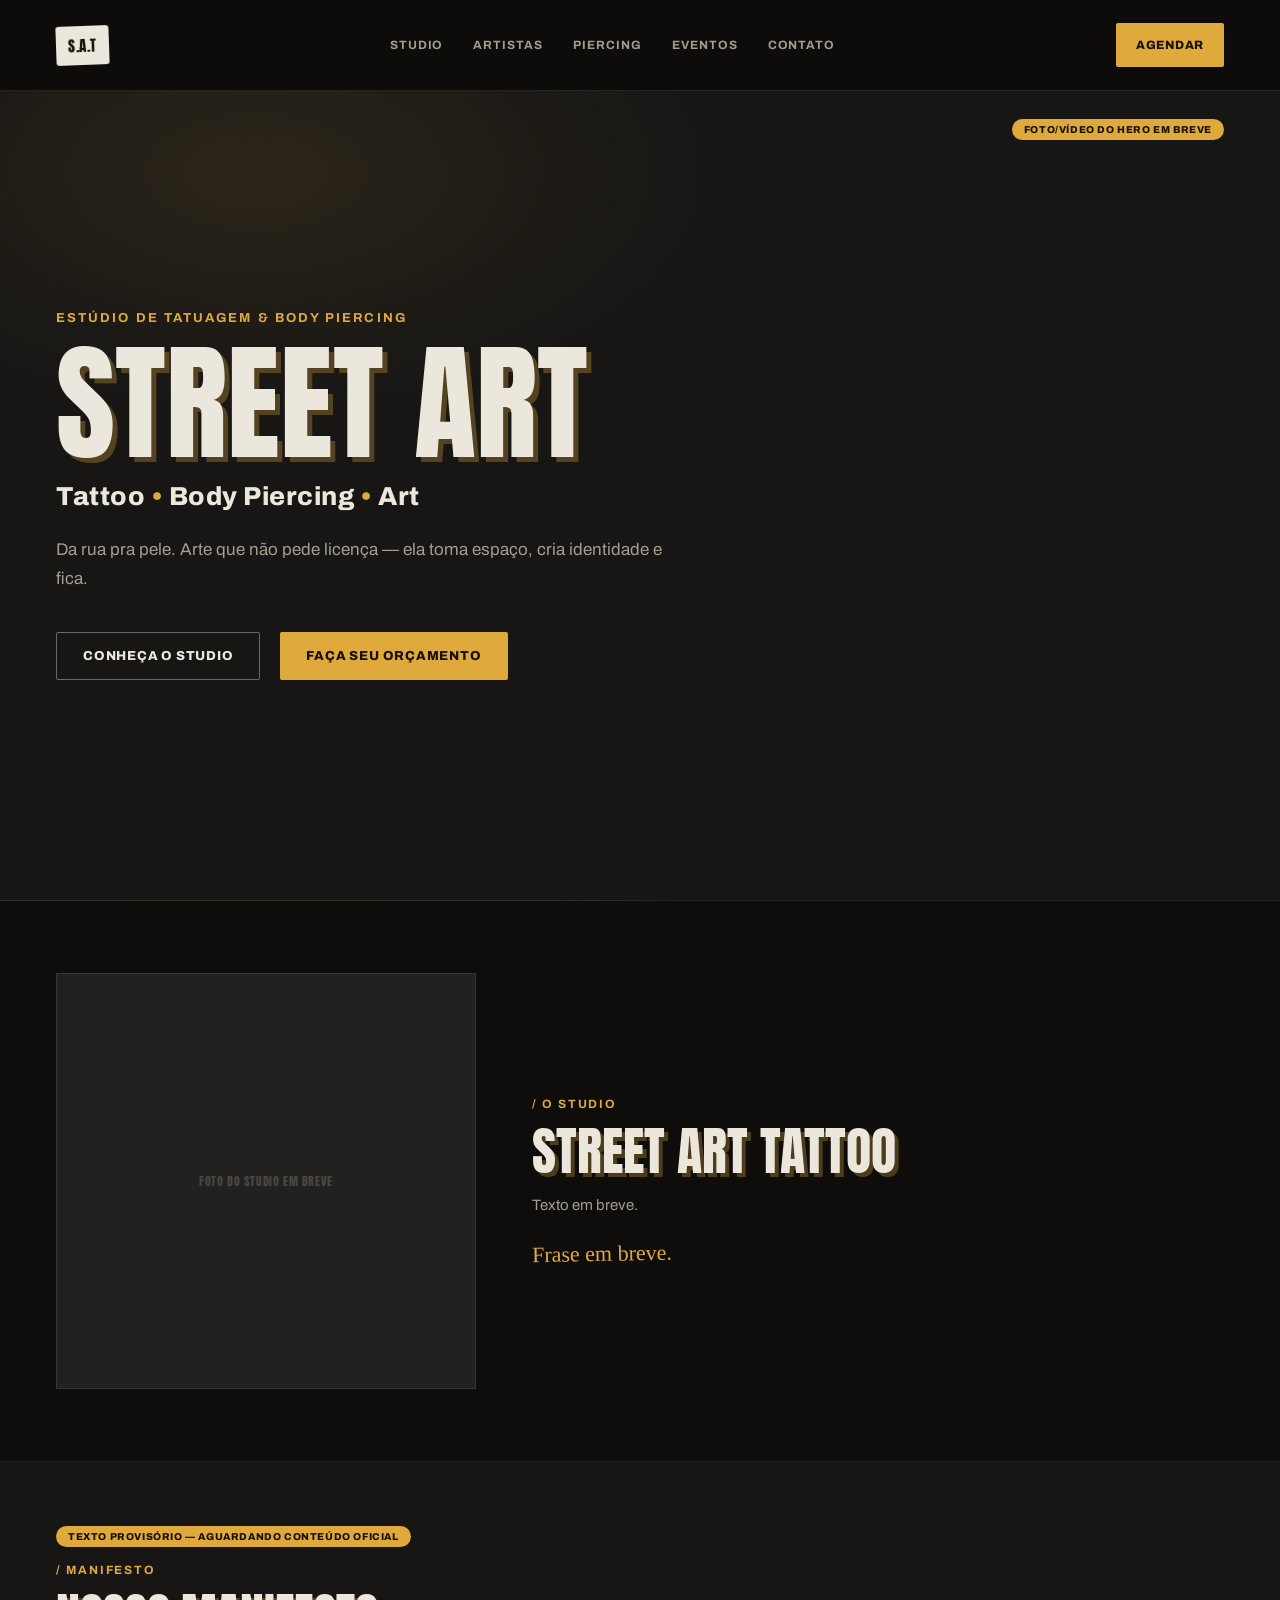
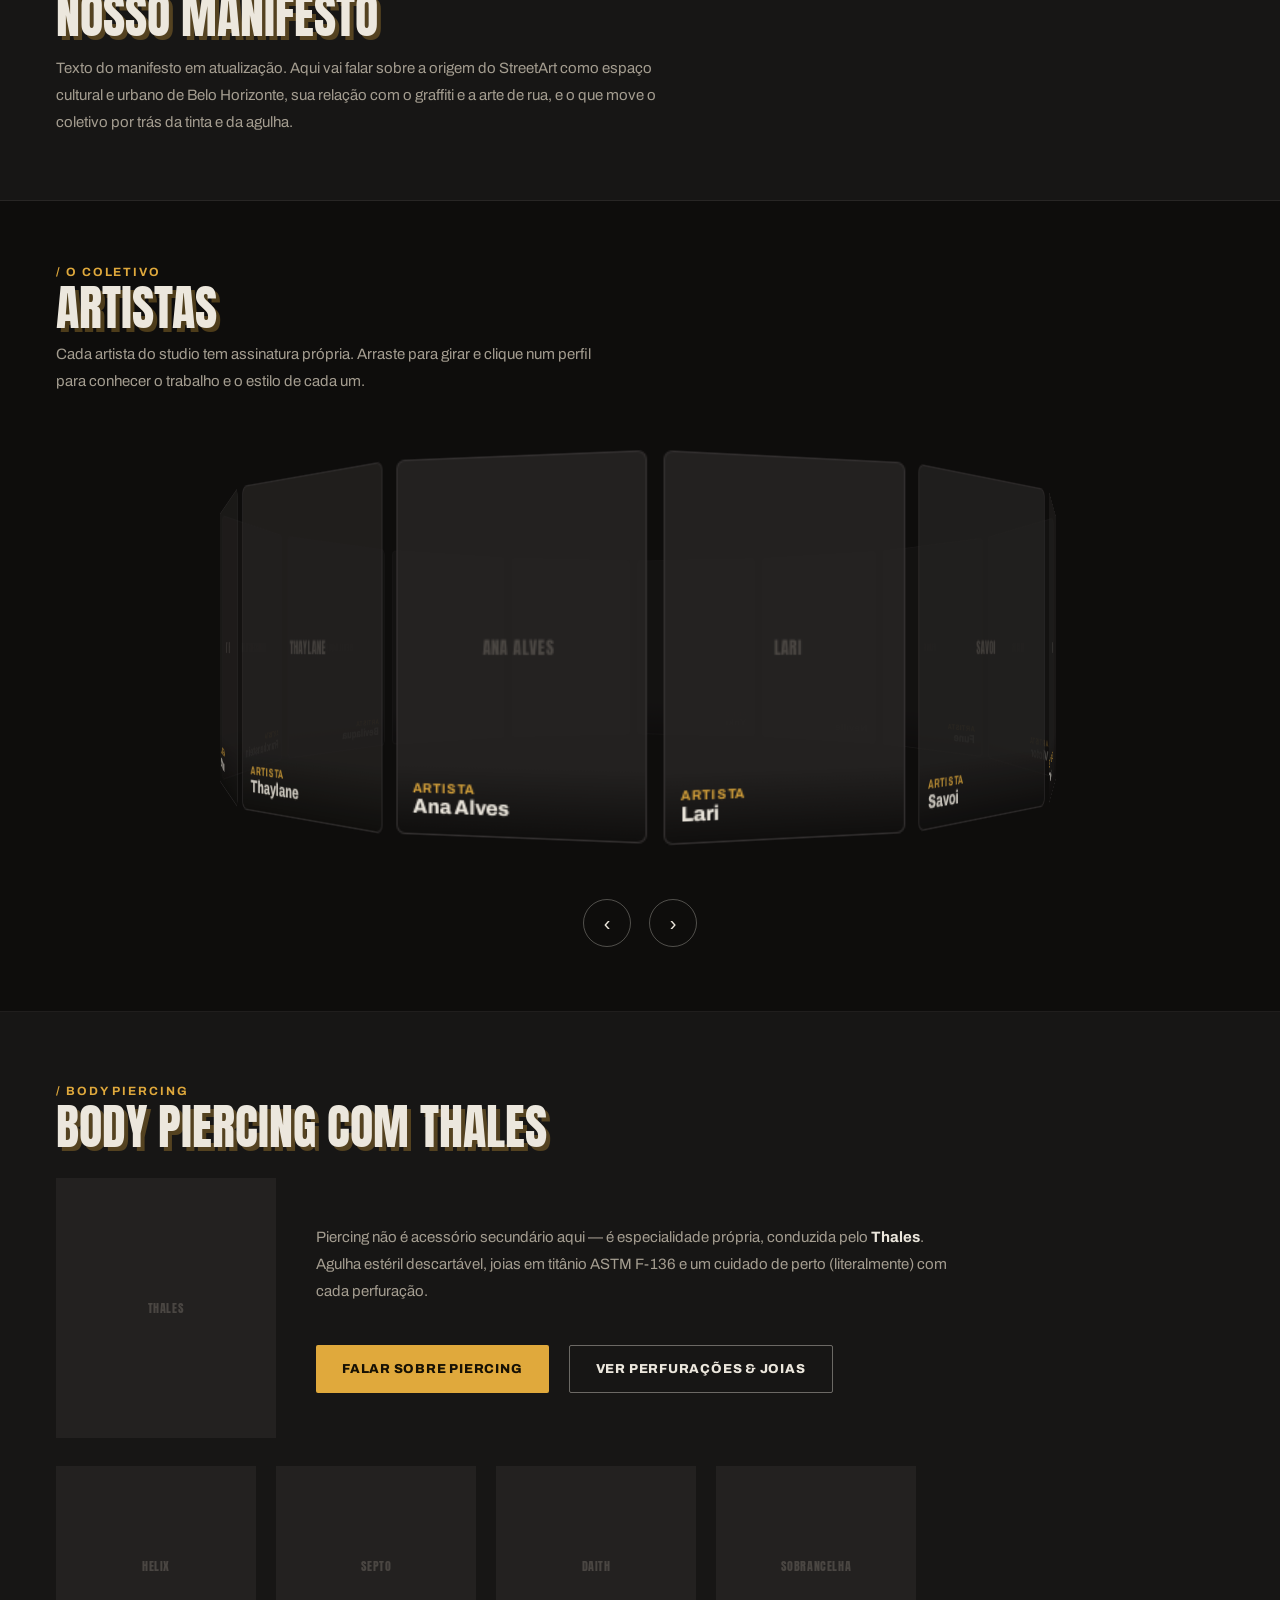
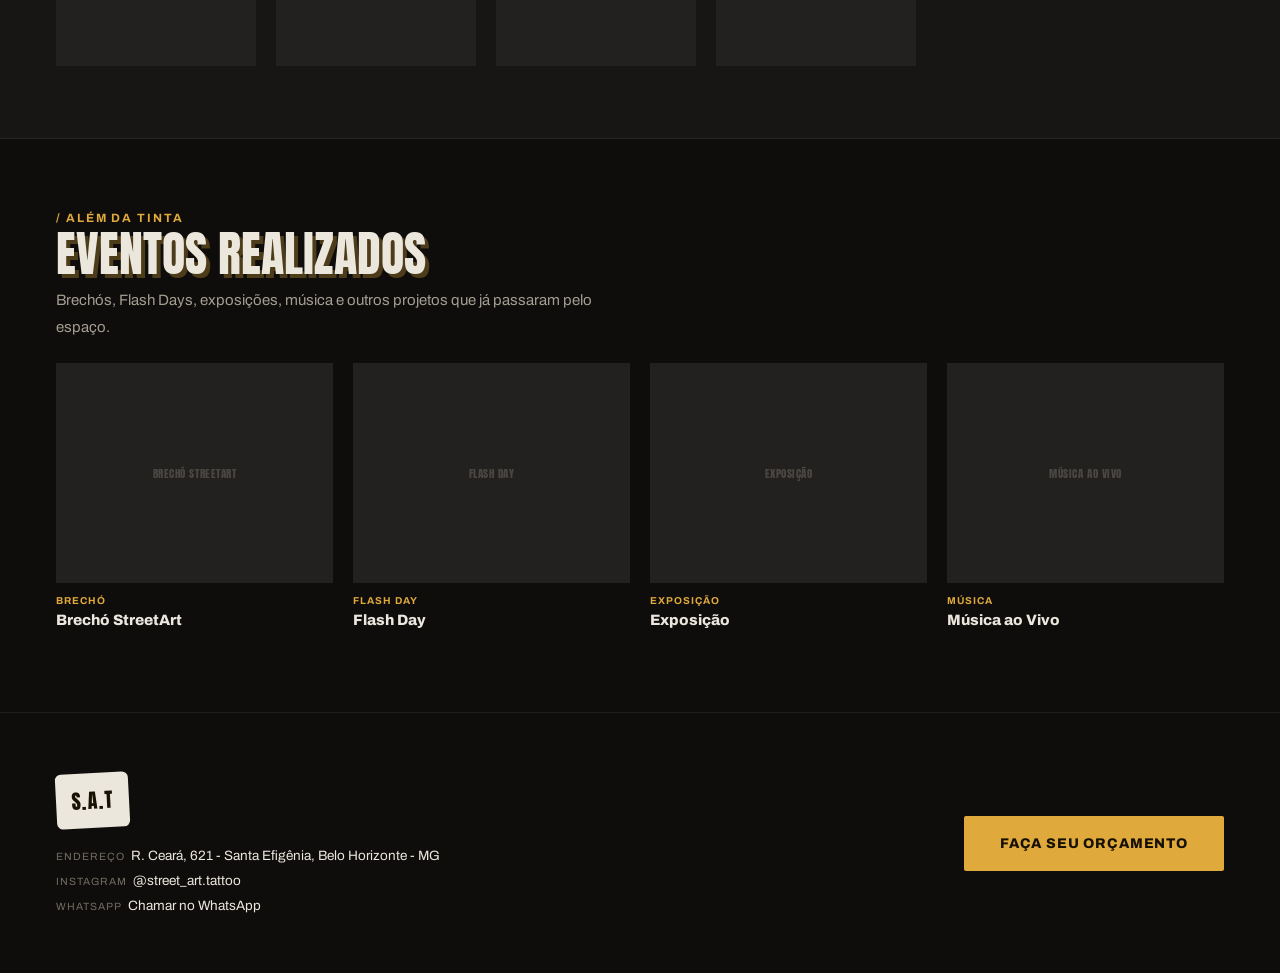
==== commit 17cb9075: "Carrossel de artistas gira sem parar e sem contador O giro automático não pausa mais com mouse, foco" ====
--- a/index.html
+++ b/index.html
@@ -80,7 +80,6 @@
       </div>
       <div class="cyl-controls">
         <button class="round-btn" type="button" data-carousel="prev" aria-label="Artista anterior">‹</button>
-        <span class="carousel-counter"></span>
         <button class="round-btn" type="button" data-carousel="next" aria-label="Próximo artista">›</button>
       </div>
     </div>
--- a/css/style.css
+++ b/css/style.css
@@ -283,7 +283,6 @@
   justify-content: center;
 }
 .round-btn:hover { border-color: var(--accent); color: var(--accent); }
-.carousel-counter { min-width: 56px; text-align: center; font-size: 12px; font-weight: 700; color: var(--accent); }
 
 .piercing .container { display: flex; flex-direction: column; gap: 28px; }
 .piercing-row { display: flex; gap: 40px; align-items: center; }
@@ -320,7 +319,8 @@
 .profile-row .ph { width: 280px; height: 360px; flex-shrink: 0; }
 .profile-row .ph-label { font-size: 14px; }
 .profile-row .text { display: flex; flex-direction: column; gap: 16px; }
-.profile-row .lead { max-width: 56ch; }
+.profile-row .lead { max-width: 60ch; }
+.bio { display: flex; flex-direction: column; gap: 14px; }
 .chips { display: flex; flex-wrap: wrap; gap: 8px; }
 .inline-actions { display: flex; flex-wrap: wrap; align-items: center; gap: 24px; margin-top: 4px; }
 .text-link { font-size: 12.5px; font-weight: 700; }
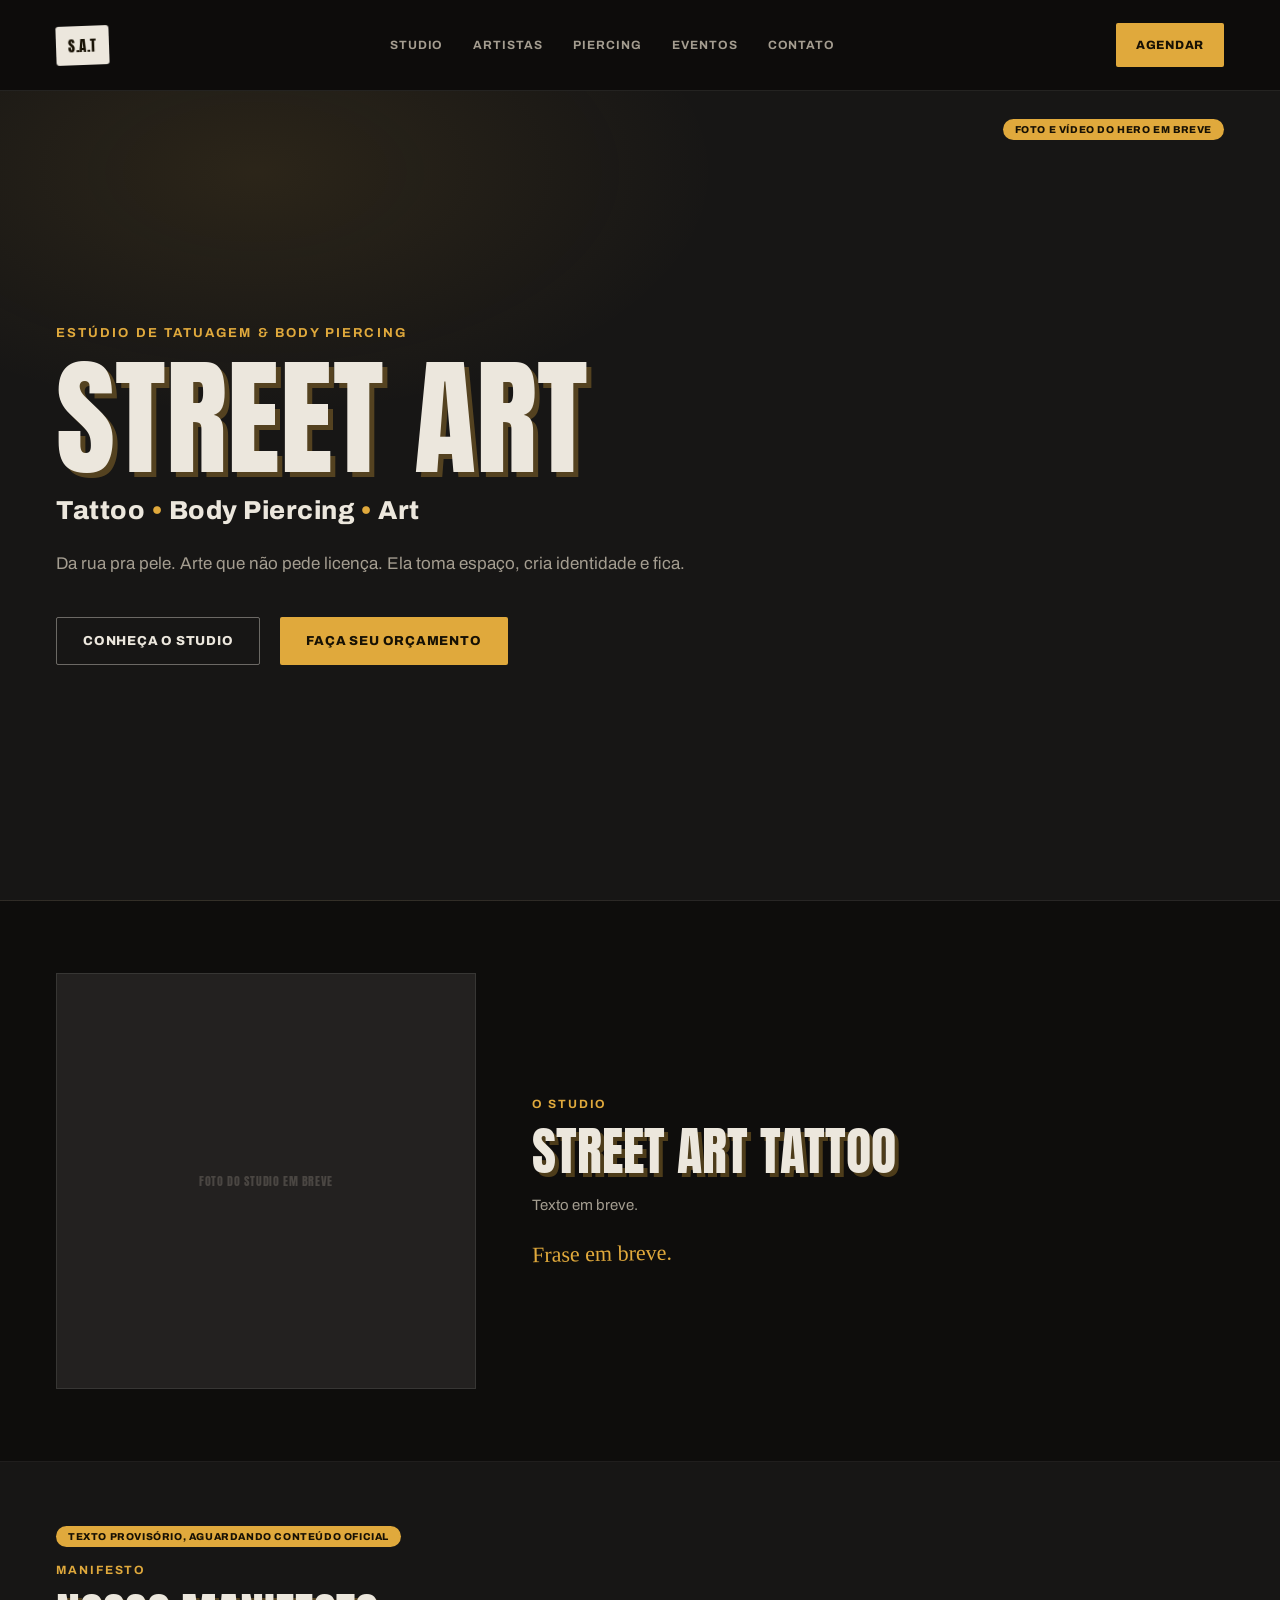
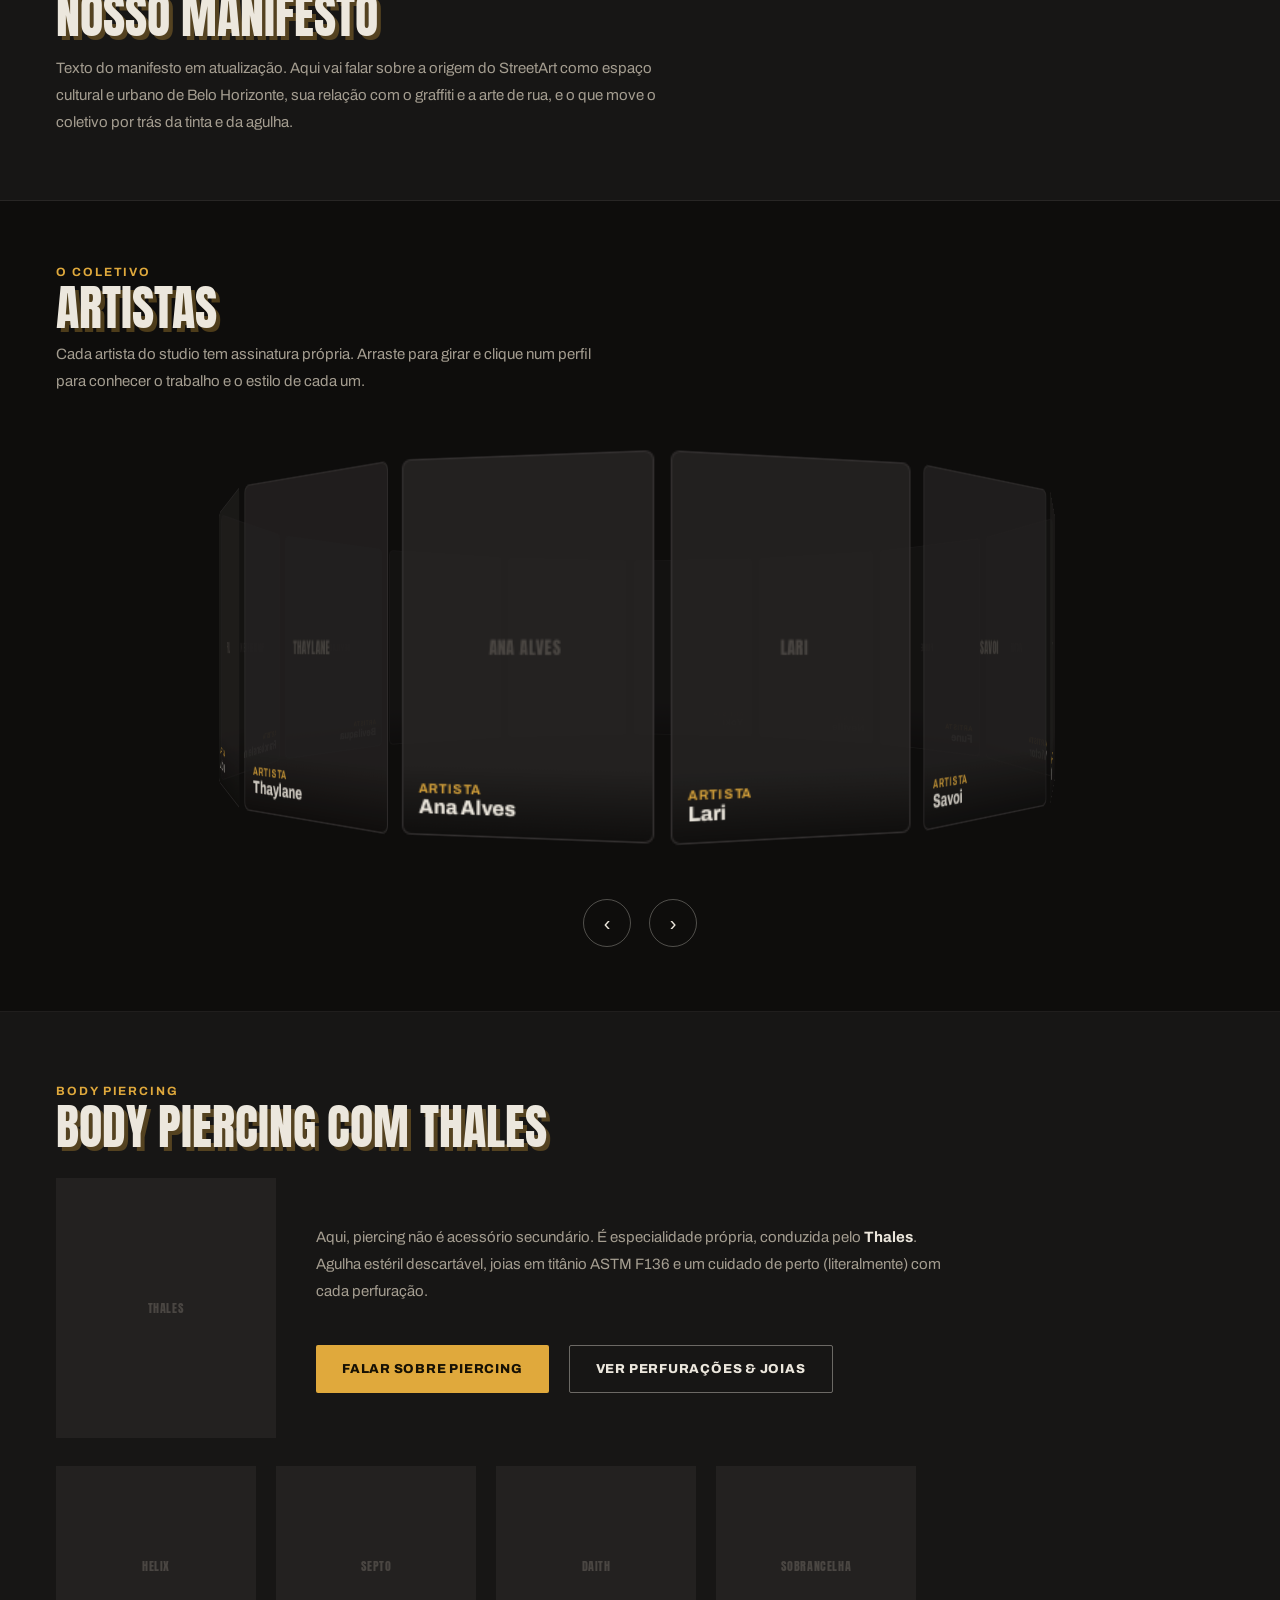
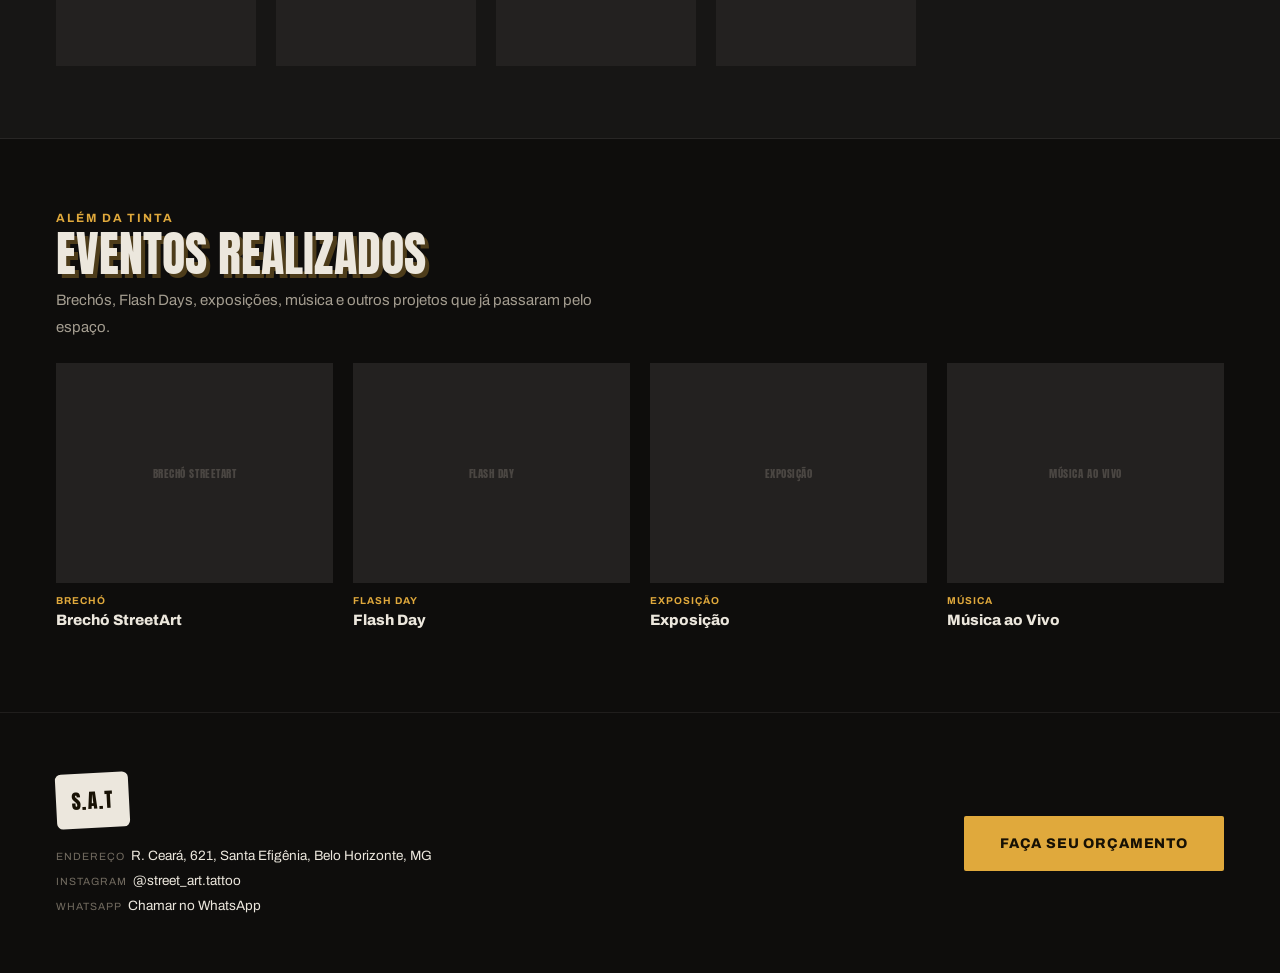
==== commit 44b0e0eb: "Remove barras e travessões dos textos do site Títulos de seção sem o prefixo /, frases reescritas co" ====
--- a/index.html
+++ b/index.html
@@ -3,8 +3,8 @@
 <head>
 <meta charset="utf-8">
 <meta name="viewport" content="width=device-width, initial-scale=1">
-<title>Street Art Tattoo — Tatuagem &amp; Body Piercing em BH</title>
-<meta name="description" content="Street Art Tattoo — estúdio de tatuagem e body piercing em Santa Efigênia, Belo Horizonte. Da rua pra pele.">
+<title>Street Art Tattoo | Tatuagem &amp; Body Piercing em BH</title>
+<meta name="description" content="Street Art Tattoo, estúdio de tatuagem e body piercing em Santa Efigênia, Belo Horizonte. Da rua pra pele.">
 <meta name="theme-color" content="#0e0d0c">
 <link rel="icon" href="favicon.svg" type="image/svg+xml">
 <link rel="preconnect" href="https://fonts.googleapis.com">
@@ -16,7 +16,7 @@
 
 <header class="site-header">
   <div class="container">
-    <a class="logo" href="index.html" aria-label="Street Art Tattoo — início">S.A.T</a>
+    <a class="logo" href="index.html" aria-label="Street Art Tattoo, página inicial">S.A.T</a>
     <nav class="nav" id="nav" aria-label="Principal">
       <a href="#studio">Studio</a>
       <a href="#artistas">Artistas</a>
@@ -34,12 +34,12 @@
 <main>
 
   <section class="hero">
-    <span class="badge">Foto/vídeo do hero em breve</span>
+    <span class="badge">Foto e vídeo do hero em breve</span>
     <div class="container">
       <span class="eyebrow">Estúdio de Tatuagem &amp; Body Piercing</span>
       <h1 class="h-display h-xl">Street Art</h1>
       <div class="tagline">Tattoo <span>•</span> Body Piercing <span>•</span> Art</div>
-      <p class="lead">Da rua pra pele. Arte que não pede licença — ela toma espaço, cria identidade e fica.</p>
+      <p class="lead">Da rua pra pele. Arte que não pede licença. Ela toma espaço, cria identidade e fica.</p>
       <div class="actions">
         <a class="btn btn-outline" href="#studio">Conheça o Studio</a>
         <a class="btn btn-primary" href="#contato" data-whatsapp="Olá! Quero fazer um orçamento.">Faça seu Orçamento</a>
@@ -51,7 +51,7 @@
     <div class="container">
       <div class="ph"><span class="ph-label">Foto do studio em breve</span></div>
       <div class="text">
-        <span class="eyebrow">/ O Studio</span>
+        <span class="eyebrow">O Studio</span>
         <h2 class="h-display h-md">Street Art Tattoo</h2>
         <p class="lead">Texto em breve.</p>
         <p class="marker">Frase em breve.</p>
@@ -61,8 +61,8 @@
 
   <section class="manifesto alt" id="manifesto">
     <div class="container">
-      <span class="badge">Texto provisório — aguardando conteúdo oficial</span>
-      <span class="eyebrow">/ Manifesto</span>
+      <span class="badge">Texto provisório, aguardando conteúdo oficial</span>
+      <span class="eyebrow">Manifesto</span>
       <h2 class="h-display h-sm">Nosso Manifesto</h2>
       <p class="lead">Texto do manifesto em atualização. Aqui vai falar sobre a origem do StreetArt como espaço cultural e urbano de Belo Horizonte, sua relação com o graffiti e a arte de rua, e o que move o coletivo por trás da tinta e da agulha.</p>
     </div>
@@ -71,7 +71,7 @@
   <section class="artists" id="artistas">
     <div class="container">
       <div class="head">
-        <span class="eyebrow">/ O Coletivo</span>
+        <span class="eyebrow">O Coletivo</span>
         <h2 class="h-display h-sm">Artistas</h2>
         <p class="lead">Cada artista do studio tem assinatura própria. Arraste para girar e clique num perfil para conhecer o trabalho e o estilo de cada um.</p>
       </div>
@@ -88,13 +88,13 @@
   <section class="piercing alt pad" id="piercing">
     <div class="container">
       <div class="head">
-        <span class="eyebrow">/ Body Piercing</span>
+        <span class="eyebrow">Body Piercing</span>
         <h2 class="h-display h-sm">Body Piercing com Thales</h2>
       </div>
       <div class="piercing-row">
         <div class="ph"><span class="ph-label">Thales</span></div>
         <div class="text">
-          <p class="lead">Piercing não é acessório secundário aqui — é especialidade própria, conduzida pelo <strong>Thales</strong>. Agulha estéril descartável, joias em titânio ASTM F-136 e um cuidado de perto (literalmente) com cada perfuração.</p>
+          <p class="lead">Aqui, piercing não é acessório secundário. É especialidade própria, conduzida pelo <strong>Thales</strong>. Agulha estéril descartável, joias em titânio ASTM F136 e um cuidado de perto (literalmente) com cada perfuração.</p>
           <div class="actions">
             <a class="btn btn-primary" href="#contato" data-whatsapp="Olá! Quero falar sobre piercing.">Falar sobre Piercing</a>
             <a class="btn btn-outline" href="thales.html">Ver Perfurações &amp; Joias</a>
@@ -113,7 +113,7 @@
   <section class="events pad" id="eventos">
     <div class="container">
       <div class="head">
-        <span class="eyebrow">/ Além da Tinta</span>
+        <span class="eyebrow">Além da Tinta</span>
         <h2 class="h-display h-sm">Eventos Realizados</h2>
         <p class="lead">Brechós, Flash Days, exposições, música e outros projetos que já passaram pelo espaço.</p>
       </div>
@@ -143,8 +143,8 @@
 <footer class="site-footer" id="contato">
   <div class="container">
     <div class="info">
-      <a class="logo" href="index.html" aria-label="Street Art Tattoo — início">S.A.T</a>
-      <div class="row"><span class="k">Endereço</span><a href="https://www.google.com/maps/search/?api=1&amp;query=R.+Ceará,+621+-+Santa+Efigênia,+Belo+Horizonte+-+MG" target="_blank" rel="noopener">R. Ceará, 621 - Santa Efigênia, Belo Horizonte - MG</a></div>
+      <a class="logo" href="index.html" aria-label="Street Art Tattoo, página inicial">S.A.T</a>
+      <div class="row"><span class="k">Endereço</span><a href="https://www.google.com/maps/search/?api=1&amp;query=R.+Ceará,+621,+Santa+Efigênia,+Belo+Horizonte,+MG" target="_blank" rel="noopener">R. Ceará, 621, Santa Efigênia, Belo Horizonte, MG</a></div>
       <div class="row"><span class="k">Instagram</span><a href="https://www.instagram.com/street_art.tattoo/" target="_blank" rel="noopener">@street_art.tattoo</a></div>
       <div class="row"><span class="k">WhatsApp</span><a href="#contato" data-whatsapp="Olá!">Chamar no WhatsApp</a></div>
     </div>
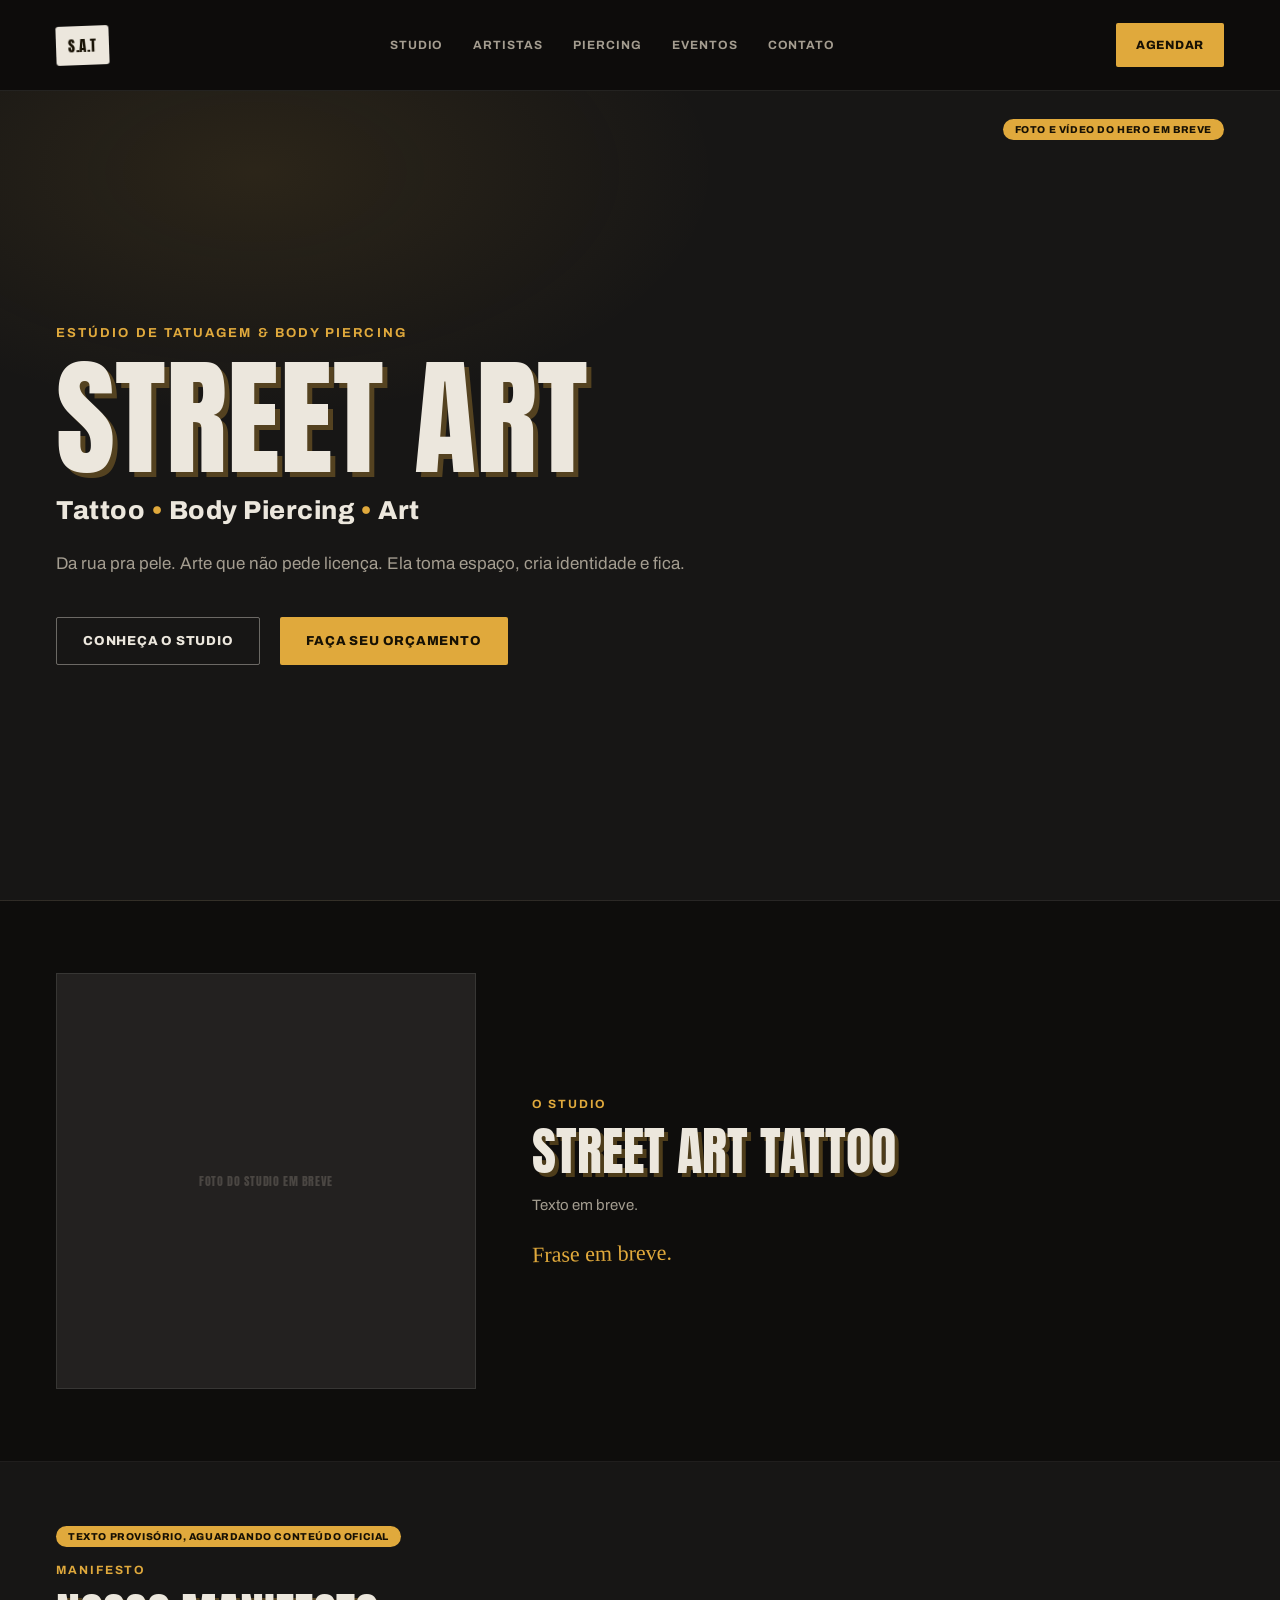
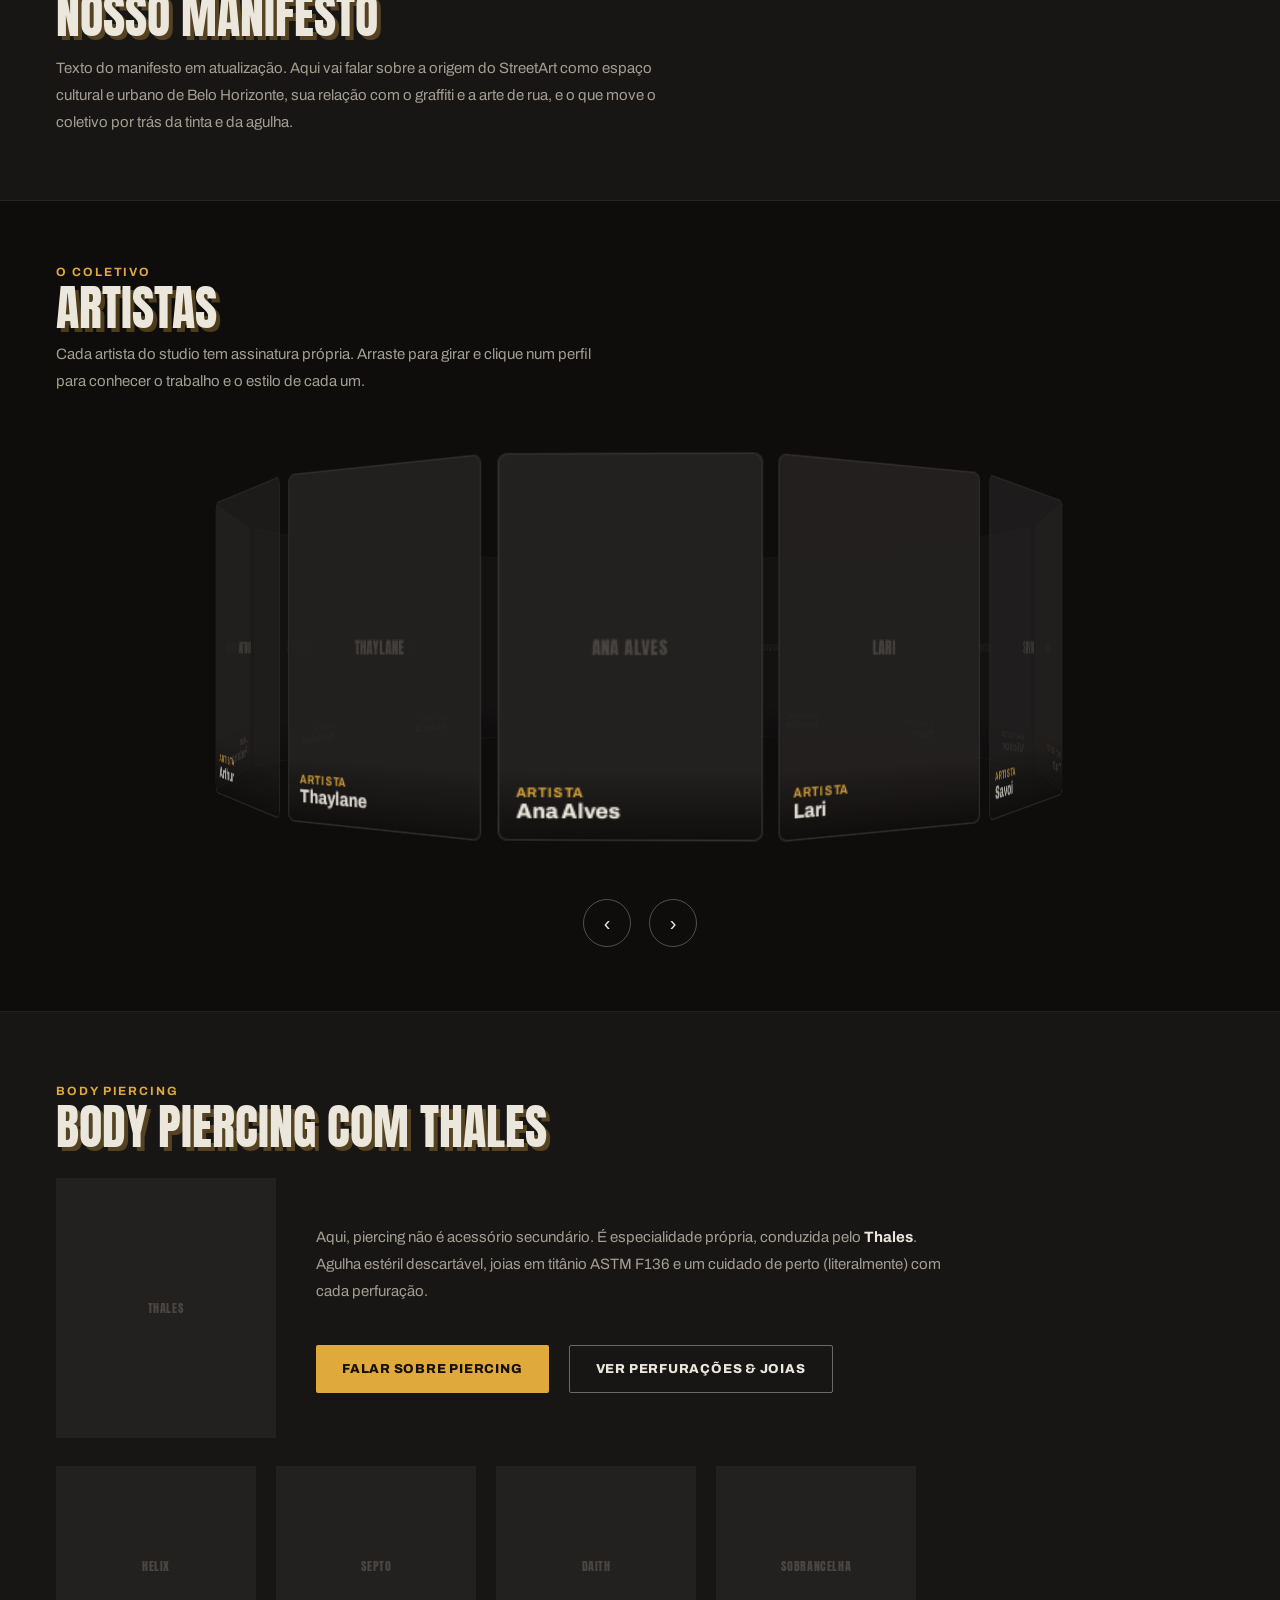
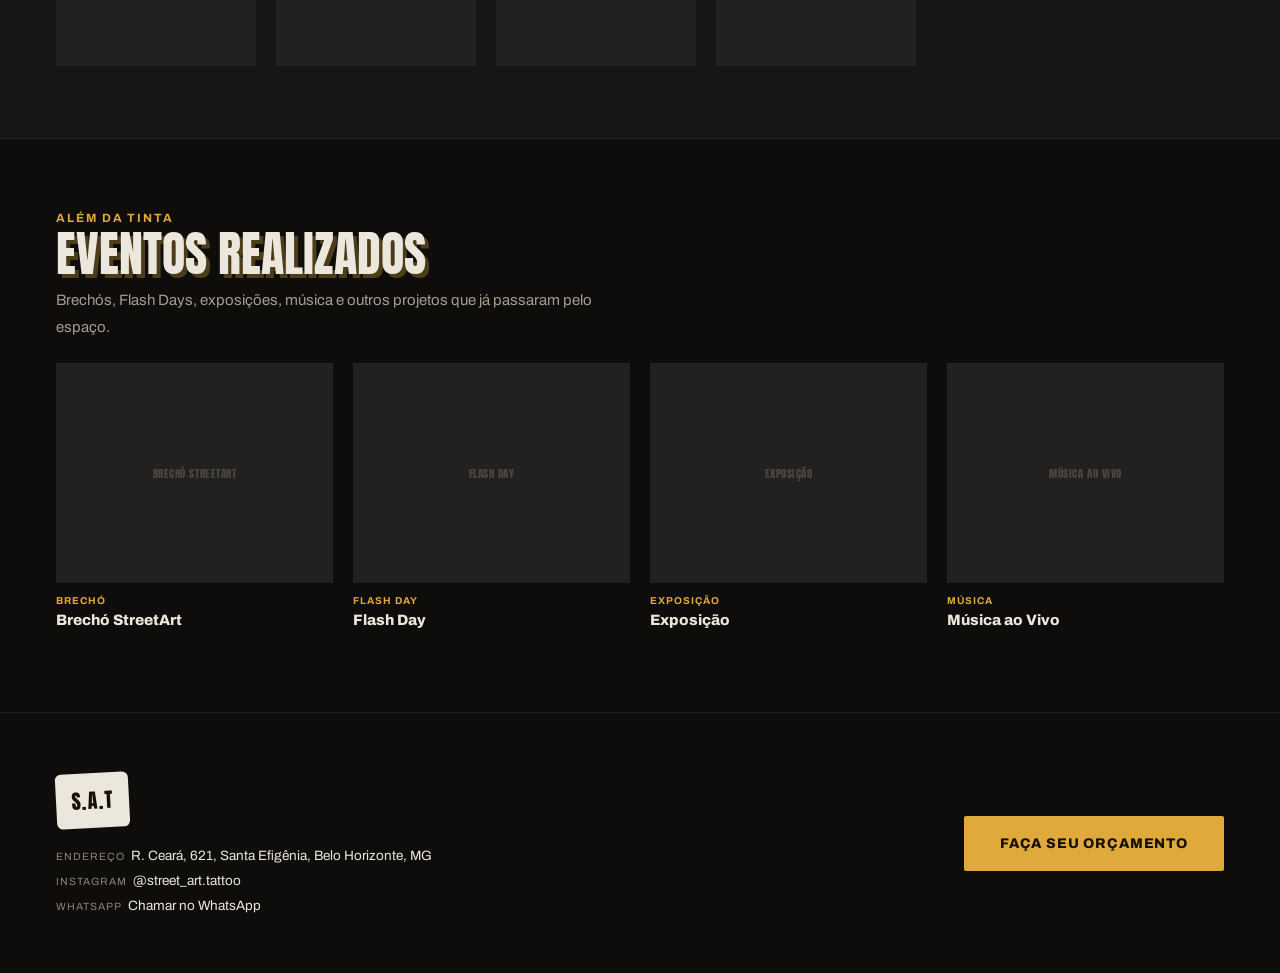
==== commit 9d8dc081: "Biografias de Lari, Yoki, Bevilaqua e Arthur; ajustes de acessibilidade e SEO Textos oficiais da pas" ====
--- a/index.html
+++ b/index.html
@@ -6,10 +6,31 @@
 <title>Street Art Tattoo | Tatuagem &amp; Body Piercing em BH</title>
 <meta name="description" content="Street Art Tattoo, estúdio de tatuagem e body piercing em Santa Efigênia, Belo Horizonte. Da rua pra pele.">
 <meta name="theme-color" content="#0e0d0c">
+<meta property="og:type" content="website">
+<meta property="og:locale" content="pt_BR">
+<meta property="og:site_name" content="Street Art Tattoo">
+<meta property="og:title" content="Street Art Tattoo | Tatuagem &amp; Body Piercing em BH">
+<meta property="og:description" content="Estúdio de tatuagem e body piercing em Santa Efigênia, Belo Horizonte. Da rua pra pele.">
 <link rel="icon" href="favicon.svg" type="image/svg+xml">
+<script type="application/ld+json">
+{
+  "@context": "https://schema.org",
+  "@type": "TattooParlor",
+  "name": "Street Art Tattoo",
+  "description": "Estúdio de tatuagem e body piercing em Santa Efigênia, Belo Horizonte.",
+  "address": {
+    "@type": "PostalAddress",
+    "streetAddress": "R. Ceará, 621",
+    "addressLocality": "Belo Horizonte",
+    "addressRegion": "MG",
+    "addressCountry": "BR"
+  },
+  "sameAs": ["https://www.instagram.com/street_art.tattoo/"]
+}
+</script>
 <link rel="preconnect" href="https://fonts.googleapis.com">
 <link rel="preconnect" href="https://fonts.gstatic.com" crossorigin>
-<link href="https://fonts.googleapis.com/css2?family=Archivo:wght@400;600;700;800;900&amp;family=Anton&amp;family=Permanent+Marker&amp;display=swap" rel="stylesheet">
+<link href="https://fonts.googleapis.com/css2?family=Archivo:wght@400;700;800&amp;family=Anton&amp;family=Permanent+Marker&amp;display=swap" rel="stylesheet">
 <link rel="stylesheet" href="css/style.css">
 </head>
 <body>
--- a/css/style.css
+++ b/css/style.css
@@ -4,7 +4,7 @@
   --surface: #232120;
   --text: #ece7dd;
   --muted: #a49d90;
-  --faint: #726b60;
+  --faint: #8a8376;
   --placeholder: #4a4642;
   --accent: #e0a93c;
   --on-accent: #171104;
@@ -12,6 +12,7 @@
   --line-strong: rgba(236, 231, 221, 0.18);
   --shadow: rgba(224, 169, 60, 0.3);
   --gutter: 56px;
+  --header-h: 90px;
   --display: 'Anton', 'Impact', sans-serif;
   --body: 'Archivo', system-ui, sans-serif;
   --marker: 'Permanent Marker', cursive;
@@ -19,7 +20,8 @@
 
 * { box-sizing: border-box; }
 
-html { scroll-behavior: smooth; }
+/* scroll-padding: âncoras (#studio etc.) não ficam escondidas atrás do header fixo */
+html { scroll-behavior: smooth; scroll-padding-top: var(--header-h); }
 
 body {
   margin: 0;
@@ -44,10 +46,11 @@
   top: 0;
   z-index: 50;
   background: rgba(14, 13, 12, 0.94);
+  -webkit-backdrop-filter: blur(8px);
   backdrop-filter: blur(8px);
   border-bottom: 1px solid rgba(236, 231, 221, 0.1);
 }
-.site-header .container { height: 90px; display: flex; align-items: center; gap: 24px; }
+.site-header .container { height: var(--header-h); display: flex; align-items: center; gap: 24px; }
 
 .logo {
   background: var(--text);
@@ -203,7 +206,7 @@
 .pad { padding-top: 72px; padding-bottom: 72px; }
 
 .hero {
-  min-height: clamp(600px, calc(100svh - 90px), 820px);
+  min-height: clamp(600px, calc(100svh - var(--header-h)), 820px);
   display: flex;
   align-items: center;
   position: relative;
@@ -359,15 +362,15 @@
 }
 
 @media (max-width: 860px) {
-  :root { --gutter: 20px; }
-  .site-header .container { height: 64px; justify-content: space-between; }
+  :root { --gutter: 20px; --header-h: 64px; }
+  .site-header .container { justify-content: space-between; }
   .logo { font-size: 13px; padding: 6px 10px; }
   .menu-toggle { display: flex; }
   .site-header .btn-sm { display: none; }
   .nav {
     display: none;
     position: absolute;
-    top: 64px; left: 0; right: 0;
+    top: var(--header-h); left: 0; right: 0;
     flex-direction: column;
     gap: 0;
     background: var(--bg);
@@ -390,7 +393,7 @@
 
   .h-md, .h-sm { font-size: 34px; text-shadow: 3px 3px 0 var(--shadow); }
   .h-xs { font-size: 32px; }
-  .h-lg { font-size: 56px; }
+  .h-lg { font-size: clamp(40px, 14vw, 56px); } /* nomes longos (Franckenstein) cabem em 320px */
   .eyebrow { font-size: 11px; letter-spacing: 0.14em; }
   .lead { font-size: 14px; line-height: 1.7; }
   .marker { font-size: 18px; }
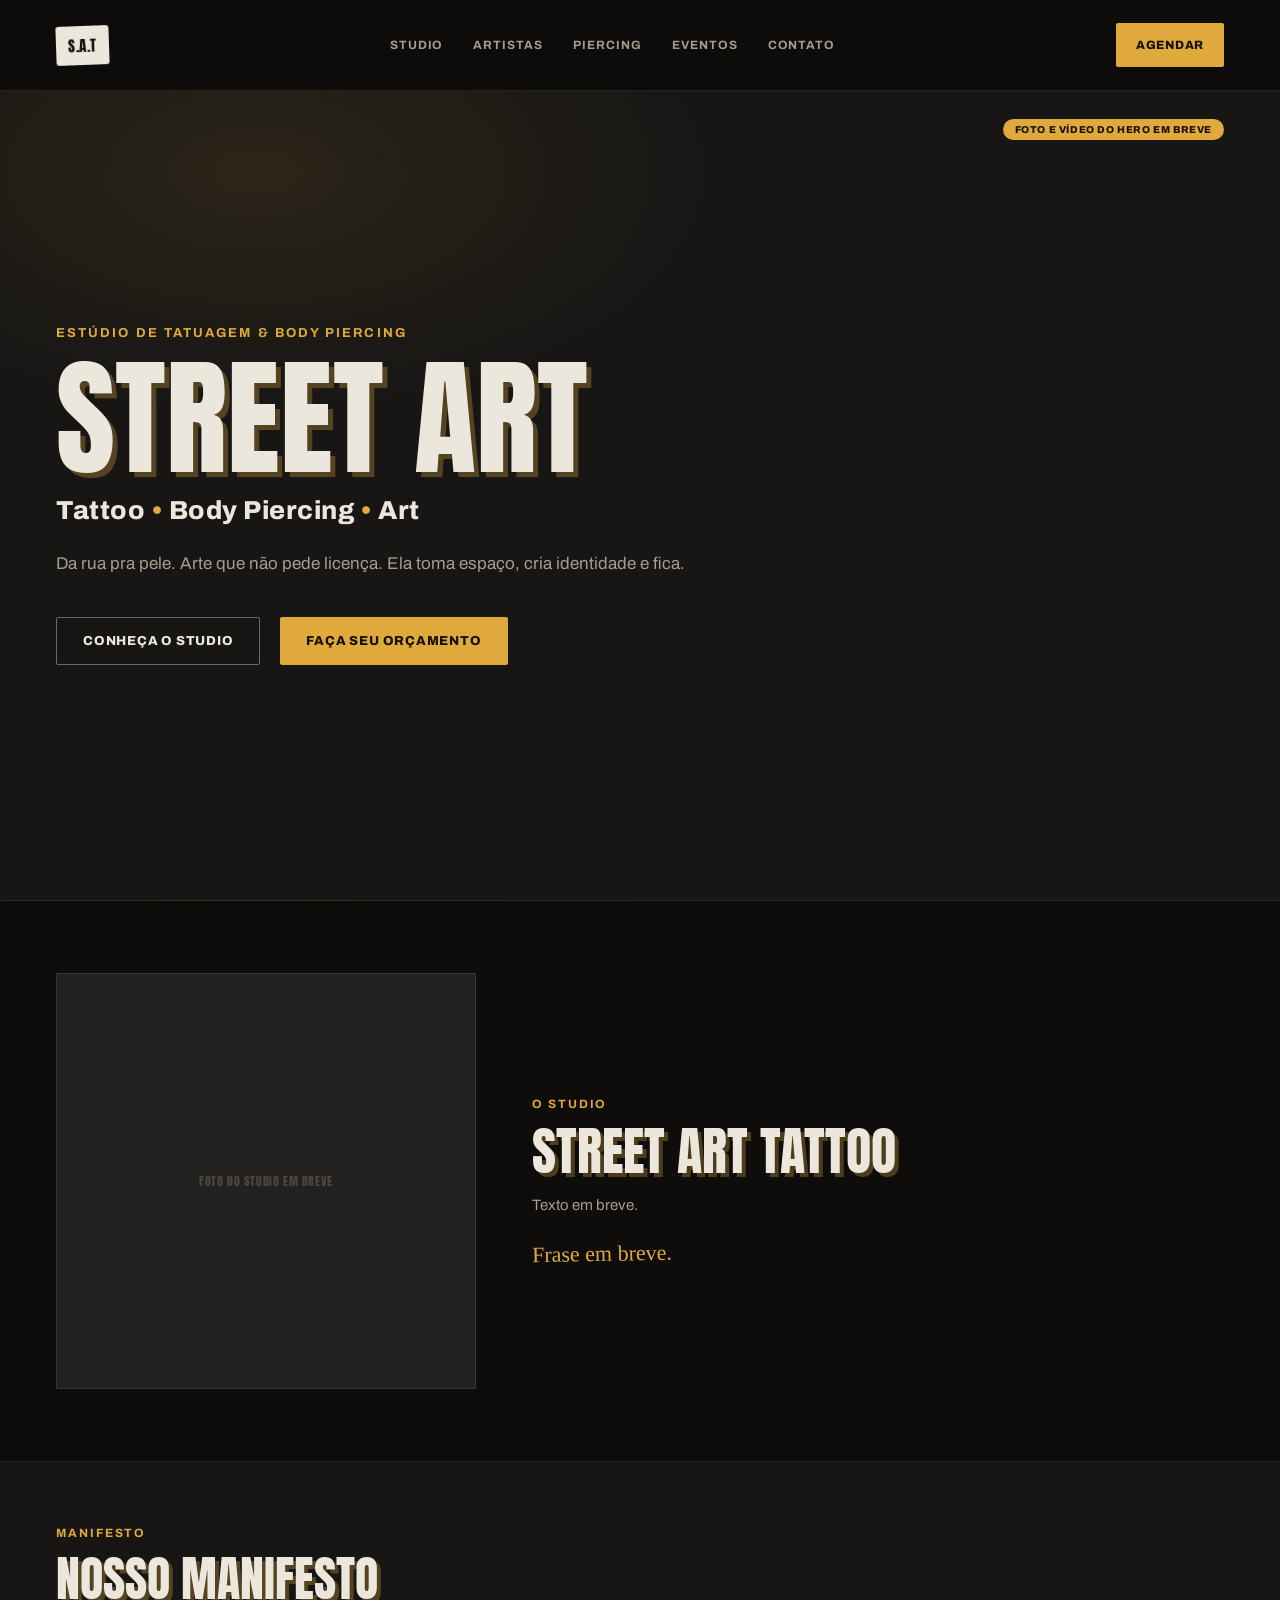
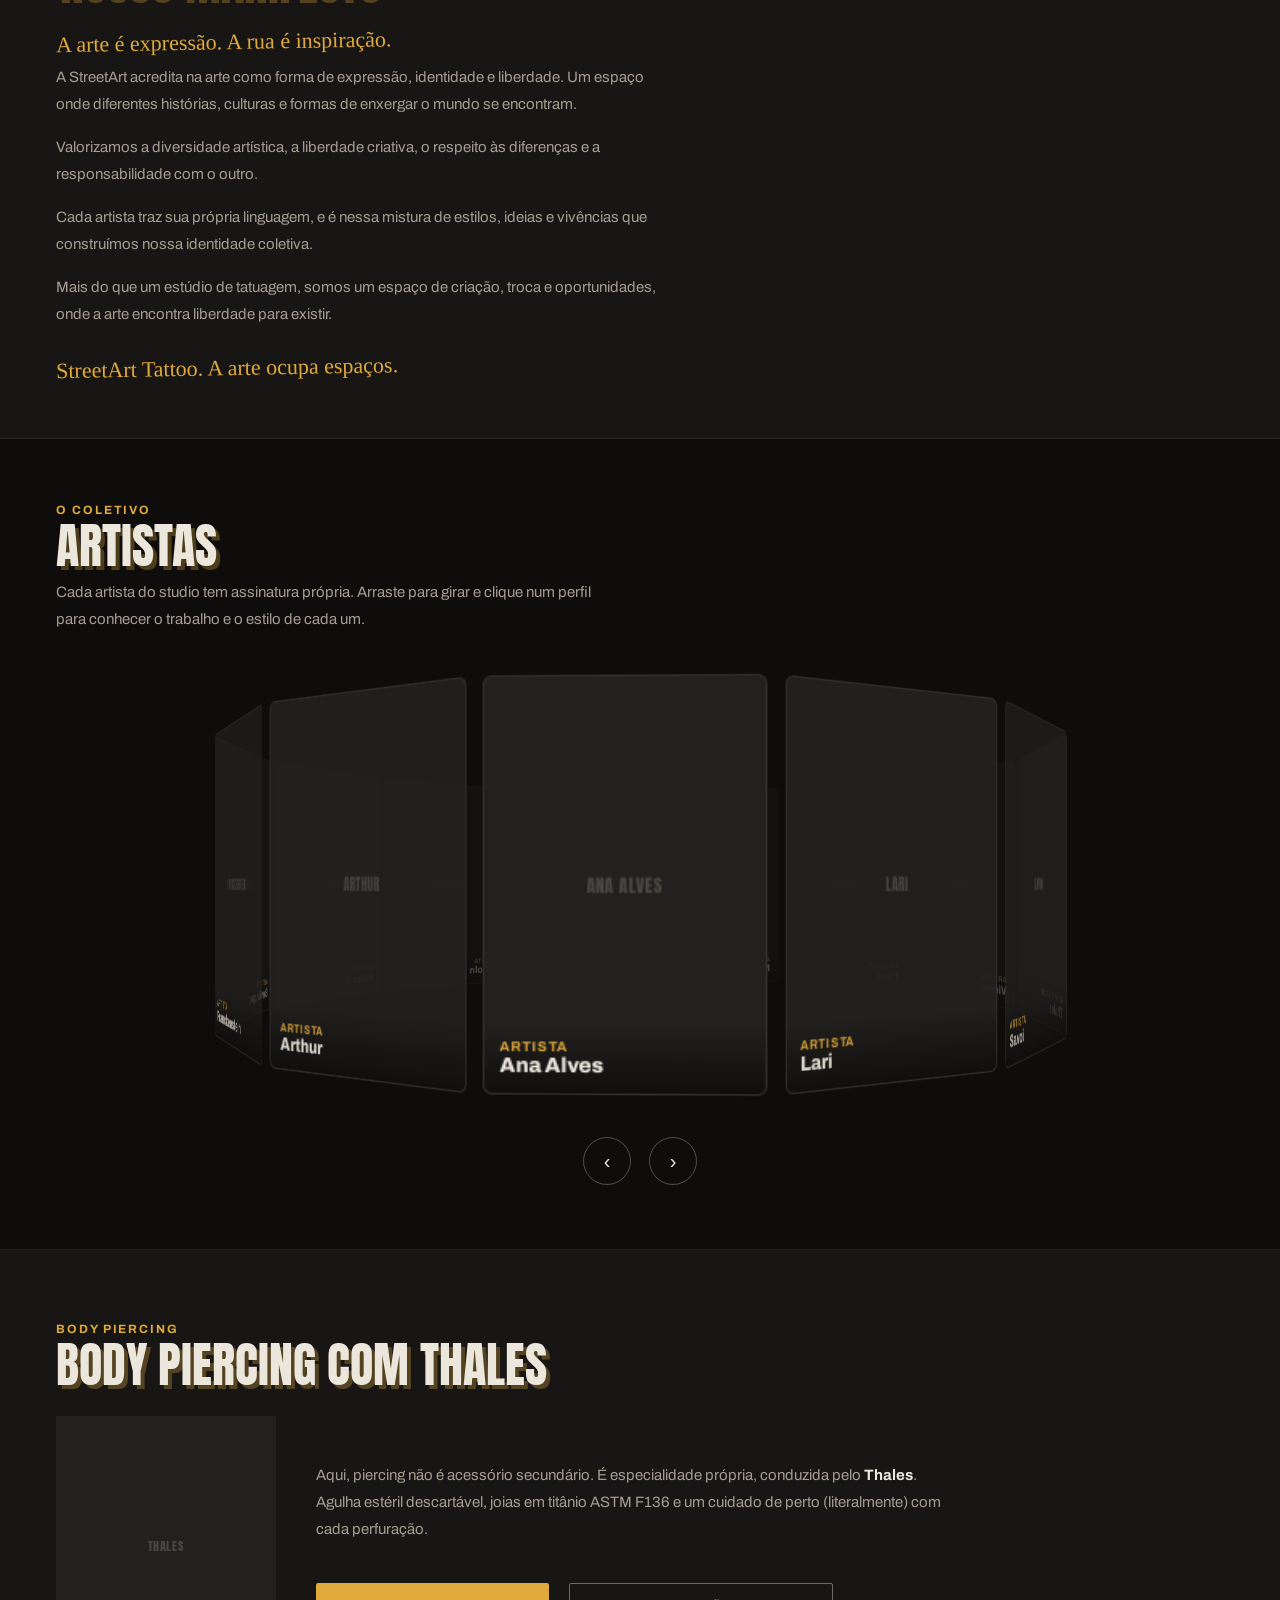
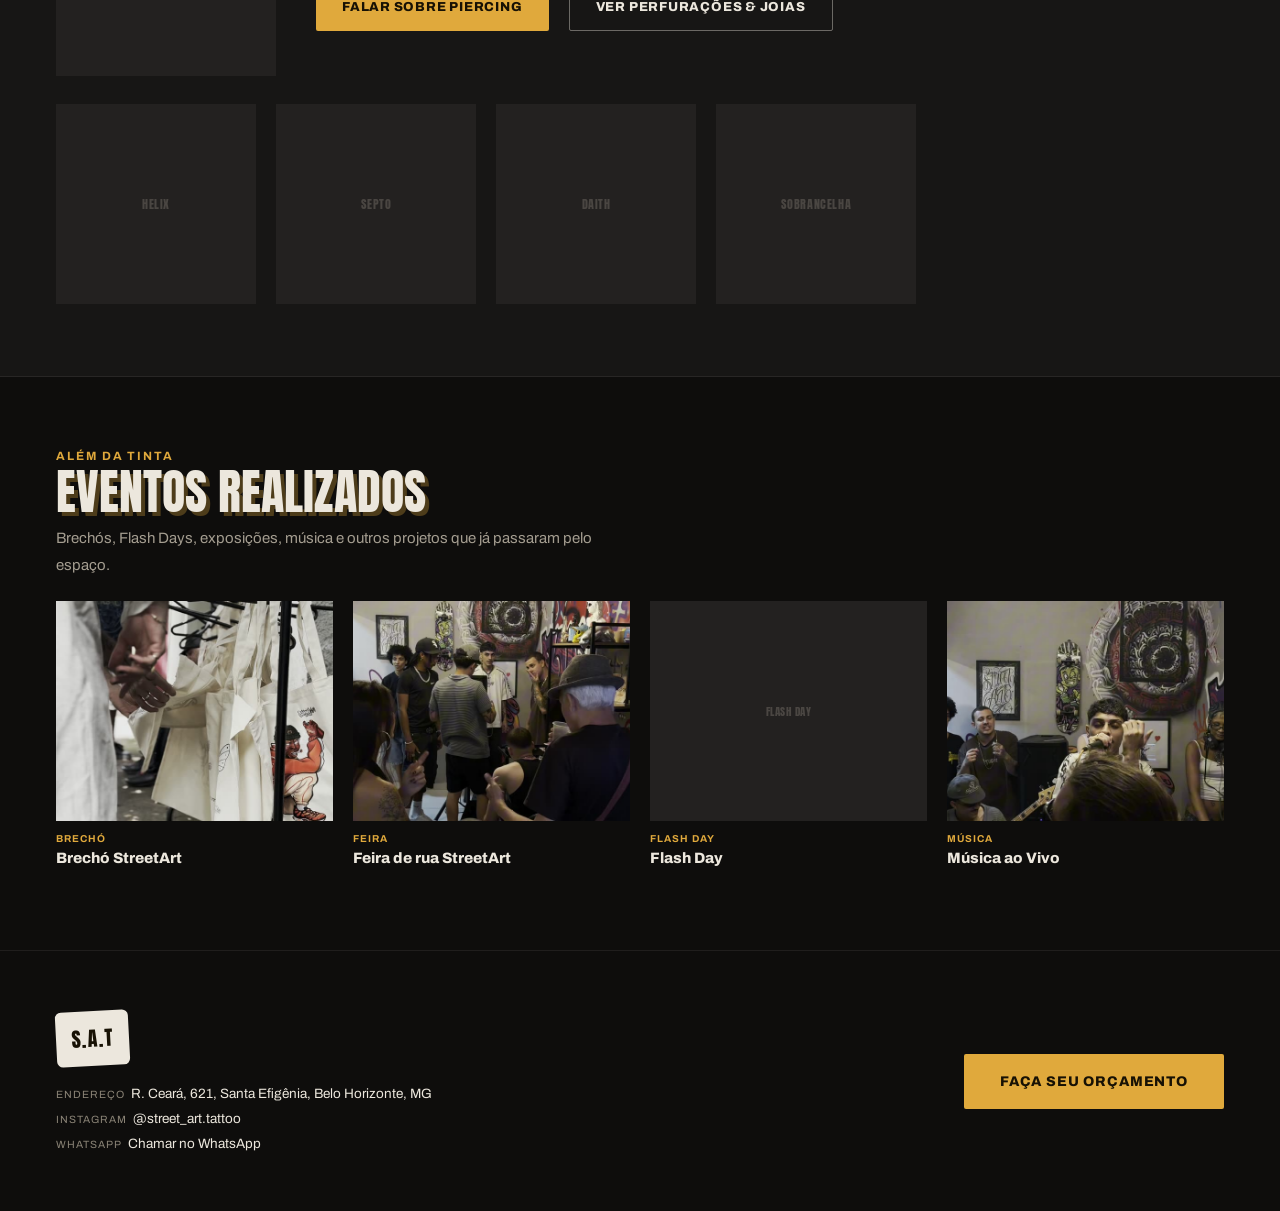
==== commit 30d6af0a: "WhatsApp, manifesto oficial e vídeos de capa dos eventos - Número do WhatsApp configurado - Manifest" ====
--- a/index.html
+++ b/index.html
@@ -82,10 +82,14 @@
 
   <section class="manifesto alt" id="manifesto">
     <div class="container">
-      <span class="badge">Texto provisório, aguardando conteúdo oficial</span>
       <span class="eyebrow">Manifesto</span>
       <h2 class="h-display h-sm">Nosso Manifesto</h2>
-      <p class="lead">Texto do manifesto em atualização. Aqui vai falar sobre a origem do StreetArt como espaço cultural e urbano de Belo Horizonte, sua relação com o graffiti e a arte de rua, e o que move o coletivo por trás da tinta e da agulha.</p>
+      <p class="marker">A arte é expressão. A rua é inspiração.</p>
+      <p class="lead">A StreetArt acredita na arte como forma de expressão, identidade e liberdade. Um espaço onde diferentes histórias, culturas e formas de enxergar o mundo se encontram.</p>
+      <p class="lead">Valorizamos a diversidade artística, a liberdade criativa, o respeito às diferenças e a responsabilidade com o outro.</p>
+      <p class="lead">Cada artista traz sua própria linguagem, e é nessa mistura de estilos, ideias e vivências que construímos nossa identidade coletiva.</p>
+      <p class="lead">Mais do que um estúdio de tatuagem, somos um espaço de criação, troca e oportunidades, onde a arte encontra liberdade para existir.</p>
+      <p class="marker">StreetArt Tattoo. A arte ocupa espaços.</p>
     </div>
   </section>
 
@@ -140,19 +144,19 @@
       </div>
       <div class="grid-4">
         <article class="event">
-          <div class="ph"><span class="ph-label">Brechó StreetArt</span></div>
+          <div class="ph"><video src="img/eventos/brecho.mp4" poster="img/eventos/brecho-poster.jpg" autoplay muted loop playsinline preload="metadata" aria-label="Peças de roupa, ecobags e joias à venda no Brechó StreetArt"></video></div>
           <div class="meta"><span class="cat">Brechó</span><span class="title">Brechó StreetArt</span></div>
+        </article>
+        <article class="event">
+          <div class="ph"><video src="img/eventos/feira-de-rua.mp4" poster="img/eventos/feira-de-rua-poster.jpg" autoplay muted loop playsinline preload="metadata" aria-label="Exposição de quadros, livros e público na Feira de rua StreetArt"></video></div>
+          <div class="meta"><span class="cat">Feira</span><span class="title">Feira de rua StreetArt</span></div>
         </article>
         <article class="event">
           <div class="ph"><span class="ph-label">Flash Day</span></div>
           <div class="meta"><span class="cat">Flash Day</span><span class="title">Flash Day</span></div>
         </article>
         <article class="event">
-          <div class="ph"><span class="ph-label">Exposição</span></div>
-          <div class="meta"><span class="cat">Exposição</span><span class="title">Exposição</span></div>
-        </article>
-        <article class="event">
-          <div class="ph"><span class="ph-label">Música ao Vivo</span></div>
+          <div class="ph"><video src="img/eventos/musica-ao-vivo.mp4" poster="img/eventos/musica-ao-vivo-poster.jpg" autoplay muted loop playsinline preload="metadata" aria-label="Artistas cantando ao microfone e plateia com as mãos para cima na música ao vivo do studio"></video></div>
           <div class="meta"><span class="cat">Música</span><span class="title">Música ao Vivo</span></div>
         </article>
       </div>
--- a/css/style.css
+++ b/css/style.css
@@ -189,6 +189,7 @@
   text-align: center;
   padding: 0 8px;
 }
+.ph > img, .ph > video { position: absolute; inset: 0; width: 100%; height: 100%; object-fit: cover; }
 .ph .badge-corner { position: absolute; right: 10px; bottom: 10px; font-size: 9px; padding: 4px 9px; }
 
 .card-overlay {
